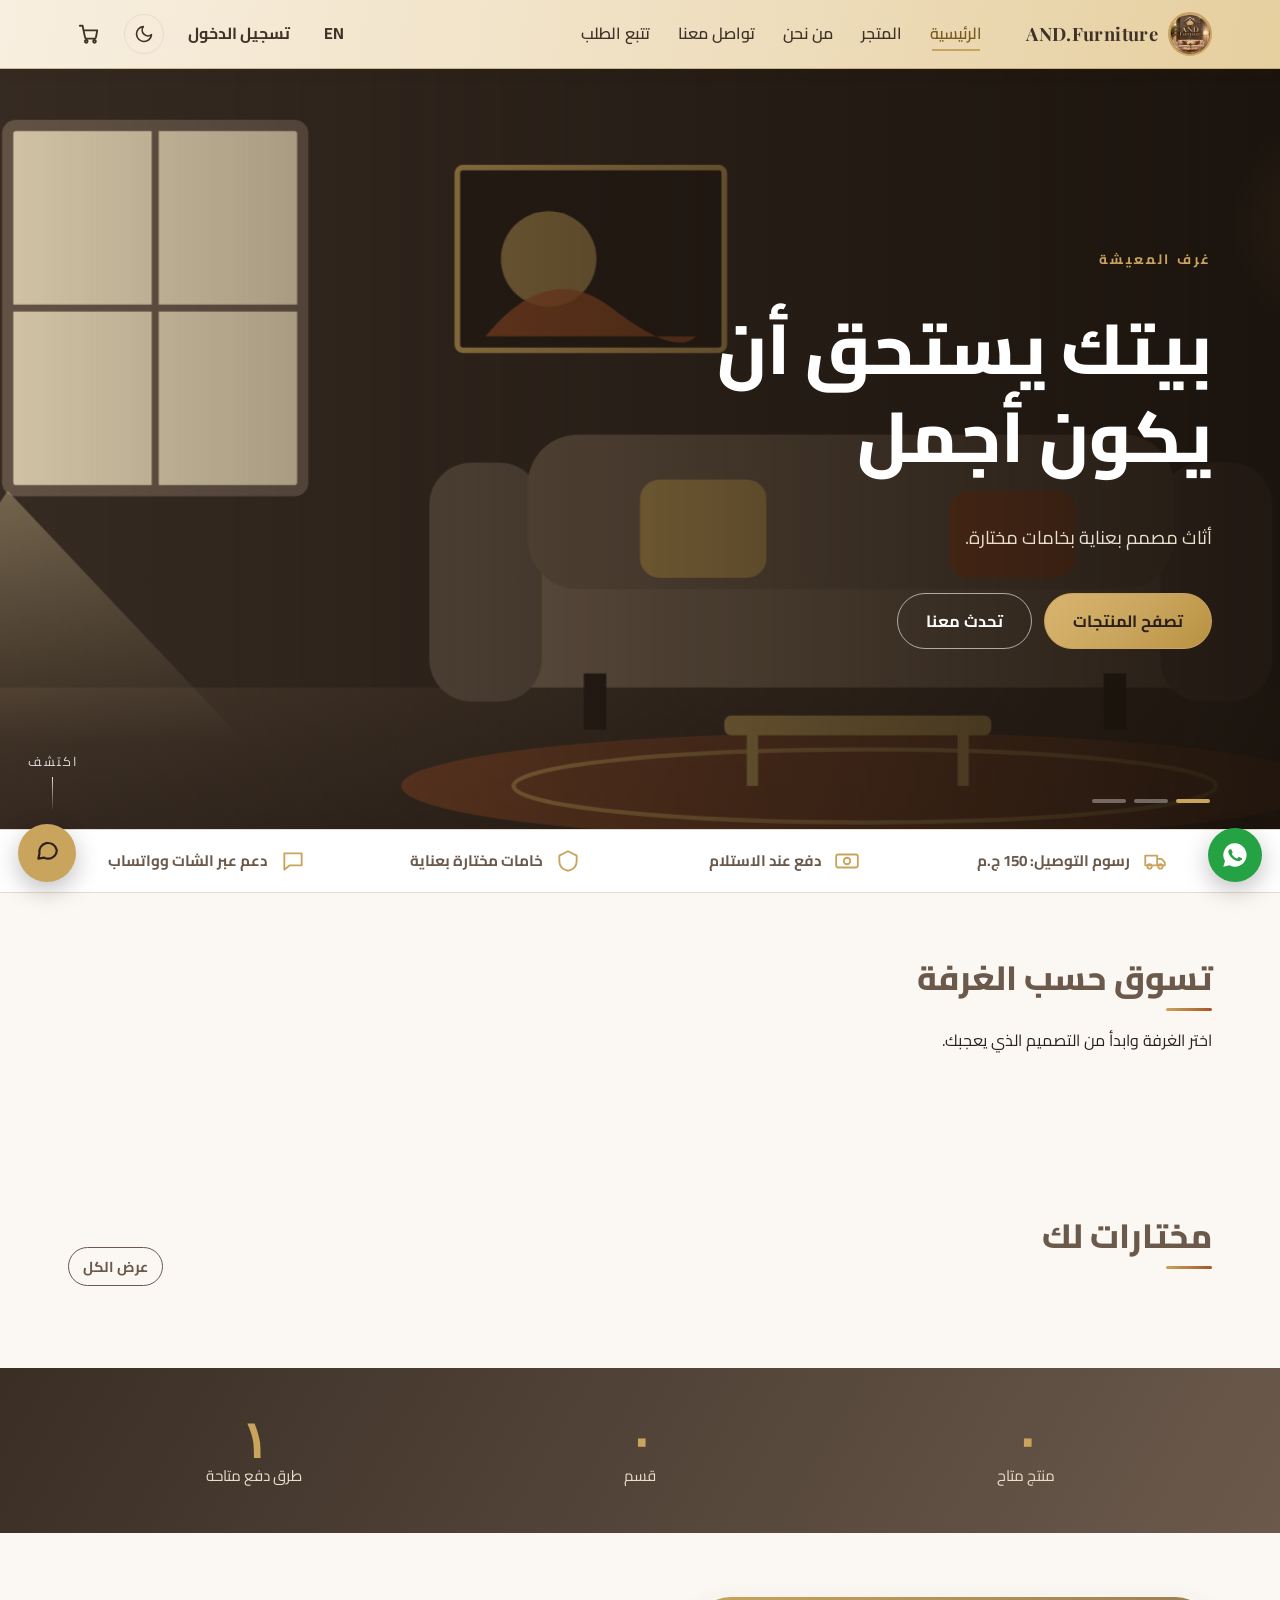
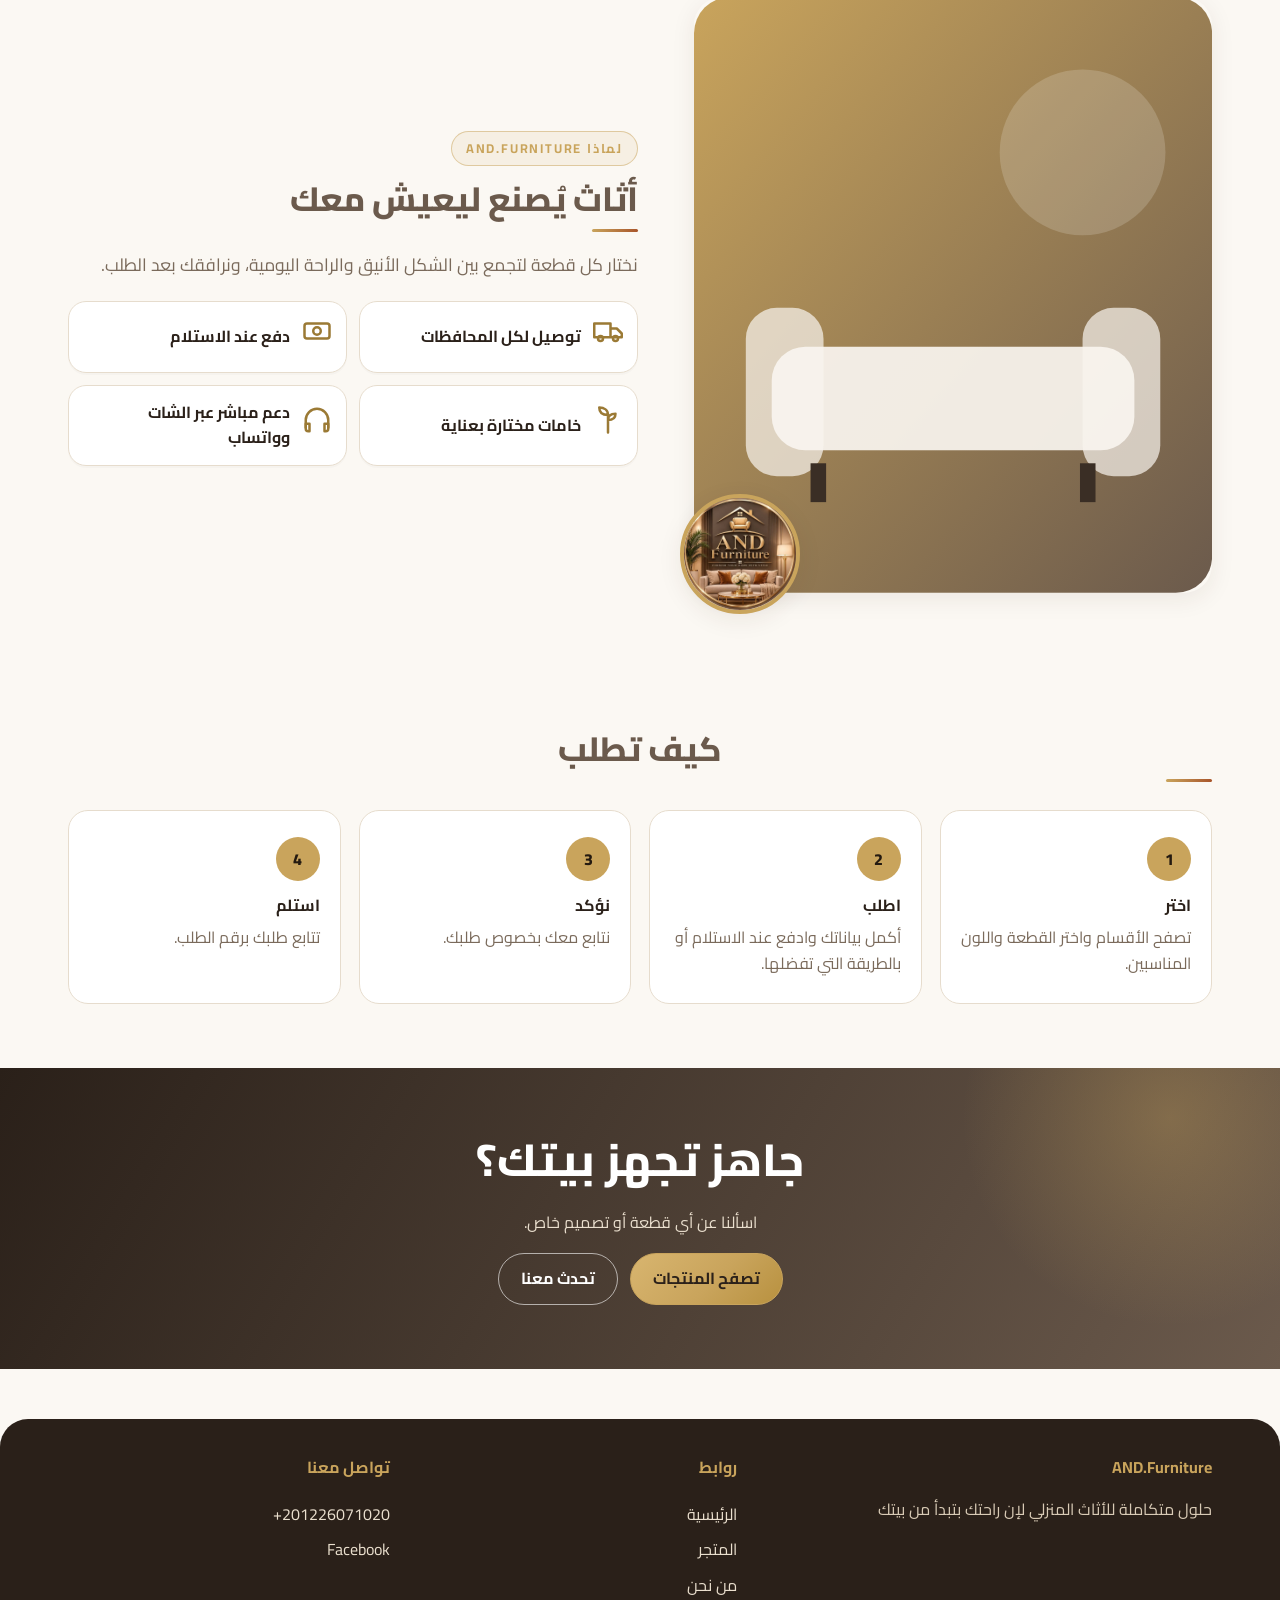
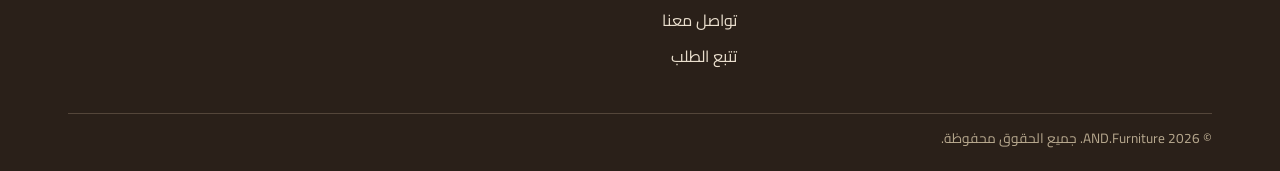
==== index.html @ 6ce39dff "Block list: owner only (UI + policy)" ====
<!doctype html>
<html lang="ar" dir="rtl"><head><meta charset="utf-8"><meta name="viewport" content="width=device-width,initial-scale=1">
<title>Home | AND.Furniture</title><meta name="description" content="AND.Furniture - أثاث منزلي في مصر. Furnish your home with style.">
<meta name="theme-color" content="#6b5a4c"><link rel="icon" href="img/icon-192.png"><link rel="manifest" href="manifest.json">
<meta property="og:title" content="AND.Furniture"><meta property="og:image" content="img/logo-512.png">
<link rel="preconnect" href="https://fonts.googleapis.com"><link rel="preconnect" href="https://fonts.gstatic.com" crossorigin>
<link href="https://fonts.googleapis.com/css2?family=Cairo:wght@400;600;700;800&family=Inter:wght@400;600;700&family=Playfair+Display:wght@600;700&display=swap" rel="stylesheet">
<script>(function(){try{var t=localStorage.getItem("and_theme");if(!t)t=matchMedia("(prefers-color-scheme: dark)").matches?"dark":"light";document.documentElement.setAttribute("data-theme",t)}catch(e){}})()</script><link rel="stylesheet" href="css/style.css?v=1795561238"><link rel="stylesheet" href="css/modern.css?v=1795561238"><link rel="stylesheet" href="css/premium.css?v=1795561238">
<script src="js/vendor/supabase.min.js?v=1795561238"></script>
<script src="js/config.js?v=1795561238"></script><script src="js/seo.js" defer></script><script src="js/app.js?v=1795561238" defer></script><script src="js/pixel.js?v=1795561238" defer></script><script src="js/track.js?v=1795561238" defer></script><script src="js/pages.js?v=1795561238" defer></script><script src="js/home.js?v=1795561238" defer></script><script src="js/ui.js?v=1795561238" defer></script><script src="js/theme.js?v=1795561238" defer></script></head>
<body data-page="home"><div id="hdr"></div><main id="main">
<section class="hx" id="hx" aria-label="AND.Furniture"></section>
<section class="trust" id="trust"></section>
<section class="sec" id="rooms"><div class="wrap"><div class="sec-head"><div><h2 id="h-cats"></h2><p class="muted" id="rooms-p"></p></div></div><div class="cats" id="cats"></div></div></section>
<section class="sec"><div class="wrap"><div class="sec-head"><h2 id="h-feat"></h2><a class="btn ghost sm" href="shop.html" id="va"></a></div><div class="grid" id="feat"></div></div></section>
<section class="stats" id="stats"></section>
<section class="sec story" id="story"></section>
<section class="sec how" id="how"></section>
<section class="sec testi" id="testi"></section>
<section class="cta-band" id="cta"></section>
<span id="hero-t" hidden></span><span id="hero-sub" hidden></span><span id="c1" hidden></span><span id="c2" hidden></span>
</main><div id="ftr"></div></body></html>
---- css/style.css ----
:root{--bg:#faf6f0;--card:#fff;--ink:#2b211a;--muted:#7a6a5b;--line:#e6dccd;--taupe:#6b5a4c;--gold:#c9a45c;--gold-d:#9b7a35;--copper:#a8552a;--ok:#2f7d4f;--bad:#b3392f;--r:14px;--sh:0 6px 24px rgba(60,40,20,.08)}
*{box-sizing:border-box}html{scroll-behavior:smooth}
body{margin:0;font-family:'Cairo','Segoe UI',system-ui,sans-serif;background:var(--bg);color:var(--ink);line-height:1.6;-webkit-text-size-adjust:100%}
html[lang=en] body{font-family:'Inter','Segoe UI',system-ui,sans-serif}
h1,h2,h3{font-family:'Playfair Display','Cairo',serif;line-height:1.25;margin:0 0 .5em;color:var(--taupe)}
html[lang=ar] h1,html[lang=ar] h2,html[lang=ar] h3{font-family:'Cairo',sans-serif;font-weight:800}
a{color:inherit}img{max-width:100%;display:block}
.wrap{max-width:1180px;margin:0 auto;padding:0 18px}
.btn{display:inline-flex;align-items:center;justify-content:center;gap:8px;padding:12px 22px;border-radius:999px;border:1.5px solid var(--taupe);background:var(--taupe);color:#fff;font:inherit;font-weight:700;cursor:pointer;text-decoration:none;min-height:46px;transition:.15s}
.btn:hover{background:#574839}.btn.gold{background:var(--gold);border-color:var(--gold);color:#2b211a}.btn.gold:hover{background:#d8b56f}
.btn.ghost{background:transparent;color:var(--taupe)}.btn.ghost:hover{background:#f1e8da}.btn.sm{padding:7px 14px;min-height:36px;font-size:.9rem}
.btn.danger{background:var(--bad);border-color:var(--bad)}.btn[disabled]{opacity:.55;cursor:not-allowed}
.btn.wa{background:#25a244;border-color:#25a244}
header.top{position:sticky;top:0;z-index:50;background:rgba(250,246,240,.96);backdrop-filter:blur(8px);border-bottom:1px solid var(--line)}
.bar{display:flex;align-items:center;gap:14px;height:68px}
.brand{display:flex;align-items:center;gap:10px;text-decoration:none;font-weight:800;color:var(--taupe);font-size:1.15rem}
.brand img{width:44px;height:44px;border-radius:50%;border:2px solid var(--gold)}
nav.links{display:flex;gap:4px;margin-inline-start:18px}nav.links a{padding:8px 12px;border-radius:999px;text-decoration:none;font-weight:600;color:var(--ink)}
nav.links a:hover,nav.links a.on{background:#efe4d3;color:var(--taupe)}
.sp{flex:1}.iconbtn{position:relative;border:0;background:none;font:inherit;cursor:pointer;padding:8px 10px;border-radius:10px;color:var(--taupe);font-weight:700;text-decoration:none;min-height:44px;display:inline-flex;align-items:center;gap:4px}
.iconbtn:hover{background:#efe4d3}.badge{position:absolute;top:2px;inset-inline-end:0;background:var(--copper);color:#fff;border-radius:999px;font-size:.7rem;min-width:18px;height:18px;display:grid;place-items:center;padding:0 4px}
.burger{display:none}
@media(max-width:820px){nav.links{display:none;position:absolute;top:68px;inset-inline:0;background:var(--bg);flex-direction:column;padding:10px 18px 16px;border-bottom:1px solid var(--line);margin:0}nav.links.open{display:flex}.burger{display:inline-flex}.brand span{display:none}}
.hero{background:linear-gradient(115deg,#4b3d31 0%,#6b5a4c 55%,#8a7560 100%);color:#fff;position:relative;overflow:hidden}
.hero .wrap{display:grid;grid-template-columns:1.1fr .9fr;gap:30px;align-items:center;padding-top:54px;padding-bottom:54px}
.hero h1{color:#fff;font-size:clamp(1.9rem,4.5vw,3.1rem)}.hero p{color:#eadfce;font-size:1.1rem;max-width:520px}
.hero .cta{display:flex;gap:12px;flex-wrap:wrap;margin-top:22px}.hero .btn.ghost{color:#fff;border-color:#e8d9bc}.hero .btn.ghost:hover{background:rgba(255,255,255,.12)}
.hero .art{border-radius:50%;max-width:380px;margin-inline:auto;border:4px solid var(--gold);box-shadow:0 20px 60px rgba(0,0,0,.35)}
.kicker{color:var(--gold);font-weight:700;letter-spacing:.14em;text-transform:uppercase;font-size:.8rem}
@media(max-width:820px){.hero .wrap{grid-template-columns:1fr;text-align:center;padding-top:32px;padding-bottom:36px}.hero p{margin-inline:auto}.hero .cta{justify-content:center}.hero .art{max-width:240px;order:-1}}
section.sec{padding:44px 0}section.sec h2{font-size:1.7rem}.sec-head{display:flex;justify-content:space-between;align-items:end;gap:12px;margin-bottom:18px;flex-wrap:wrap}
.cats{display:grid;grid-template-columns:repeat(auto-fill,minmax(160px,1fr));gap:12px}
.cat{background:var(--card);border:1px solid var(--line);border-radius:var(--r);padding:18px 12px;text-align:center;text-decoration:none;font-weight:700;color:var(--taupe);transition:.15s}.cat:hover{border-color:var(--gold);transform:translateY(-2px);box-shadow:var(--sh)}
.grid{display:grid;grid-template-columns:repeat(auto-fill,minmax(250px,1fr));gap:18px}
@media(max-width:560px){.grid{grid-template-columns:repeat(2,1fr);gap:12px}}
.card{background:var(--card);border:1px solid var(--line);border-radius:var(--r);overflow:hidden;display:flex;flex-direction:column;transition:.15s}.card:hover{box-shadow:var(--sh);border-color:#d8c6a6}
.card .im{position:relative;aspect-ratio:7/5;background:#eadfcc;display:block}.card .im img{width:100%;height:100%;object-fit:cover}
.card .bd{padding:12px 14px 14px;display:flex;flex-direction:column;gap:6px;flex:1}.card h3{font-size:1rem;margin:0;font-family:inherit;color:var(--ink);font-weight:700}
html[lang=ar] .card h3{font-weight:700}
.price{font-weight:800;color:var(--copper);font-size:1.1rem}.price s{color:var(--muted);font-weight:500;font-size:.88rem;margin-inline-start:6px}
.tag{position:absolute;top:10px;inset-inline-start:10px;background:var(--copper);color:#fff;font-size:.75rem;font-weight:700;padding:3px 10px;border-radius:999px}
.tag.out{background:#555}.ph-note{font-size:.72rem;color:var(--muted)}
.card .bd .btn{margin-top:auto}
.toolbar{display:flex;gap:10px;flex-wrap:wrap;margin-bottom:18px;align-items:center}
.toolbar input,.toolbar select,.f input,.f select,.f textarea{font:inherit;padding:11px 14px;border:1.5px solid var(--line);border-radius:12px;background:#fff;color:var(--ink);min-height:46px;width:100%}
.toolbar input{max-width:320px}.toolbar select{max-width:210px}
input:focus,select:focus,textarea:focus{outline:2px solid var(--gold);border-color:var(--gold)}
.pills{display:flex;gap:8px;flex-wrap:wrap;margin-bottom:16px}.pill{padding:8px 16px;border-radius:999px;border:1.5px solid var(--line);background:#fff;font:inherit;font-weight:600;cursor:pointer;color:var(--taupe)}.pill.on{background:var(--taupe);color:#fff;border-color:var(--taupe)}
.pd{display:grid;grid-template-columns:1.1fr .9fr;gap:34px;padding:34px 0}@media(max-width:820px){.pd{grid-template-columns:1fr;gap:18px}}
.pd .main{border-radius:var(--r);overflow:hidden;border:1px solid var(--line);background:#eadfcc}.thumbs{display:flex;gap:8px;margin-top:10px}.thumbs img{width:70px;height:54px;object-fit:cover;border-radius:8px;border:2px solid transparent;cursor:pointer}.thumbs img.on{border-color:var(--gold)}
.pd .price{font-size:1.6rem}.spec{border-top:1px solid var(--line);margin-top:16px}.spec div{display:flex;justify-content:space-between;gap:14px;padding:9px 0;border-bottom:1px solid var(--line)}.spec span:first-child{color:var(--muted)}
.qty{display:inline-flex;align-items:center;border:1.5px solid var(--line);border-radius:999px;background:#fff}.qty button{border:0;background:none;width:40px;height:40px;font-size:1.2rem;cursor:pointer;color:var(--taupe)}.qty span{min-width:30px;text-align:center;font-weight:700}
.swatches{display:flex;gap:8px;flex-wrap:wrap;margin:10px 0}.swatches button{padding:7px 14px;border-radius:999px;border:1.5px solid var(--line);background:#fff;font:inherit;cursor:pointer}.swatches button.on{border-color:var(--gold);background:#fbf3df;font-weight:700}
.panel{background:var(--card);border:1px solid var(--line);border-radius:var(--r);padding:20px}.two{display:grid;grid-template-columns:1.3fr .8fr;gap:22px;align-items:start}@media(max-width:820px){.two{grid-template-columns:1fr}}
.f{display:grid;gap:12px}.f label{font-weight:600;font-size:.92rem;display:block;margin-bottom:4px}.f .row{display:grid;grid-template-columns:1fr 1fr;gap:12px}@media(max-width:560px){.f .row{grid-template-columns:1fr}}
.line{display:flex;gap:12px;align-items:center;padding:12px 0;border-bottom:1px solid var(--line)}.line img{width:76px;height:56px;object-fit:cover;border-radius:8px}.line .nm{flex:1;font-weight:600}
.sum div{display:flex;justify-content:space-between;padding:6px 0}.sum .tot{font-weight:800;font-size:1.2rem;border-top:2px solid var(--line);margin-top:6px;padding-top:12px}
.note{padding:12px 14px;border-radius:12px;background:#fbf3df;border:1px solid #ecd9a4;font-size:.93rem}.err{background:#fdecea;border-color:#f3b8b2;color:#8a2a22}.okb{background:#e8f5ec;border-color:#b6dec3;color:#1f5d39}
footer.foot{background:#3d3128;color:#e6d9c4;margin-top:50px;padding:36px 0 22px}footer.foot h4{color:var(--gold);margin:0 0 10px}footer.foot a{color:#e6d9c4;text-decoration:none}footer.foot a:hover{color:#fff;text-decoration:underline}
.fg{display:grid;grid-template-columns:1.4fr 1fr 1fr;gap:24px}@media(max-width:700px){.fg{grid-template-columns:1fr}}.fine{border-top:1px solid #54463a;margin-top:22px;padding-top:14px;font-size:.85rem;color:#b8a98f}
.steps{display:flex;gap:6px;margin:14px 0}.steps div{flex:1;text-align:center;font-size:.78rem;padding-top:8px;border-top:4px solid var(--line);color:var(--muted)}.steps div.on{border-color:var(--gold);color:var(--taupe);font-weight:700}.steps div.bad{border-color:var(--bad)}
.empty{text-align:center;padding:50px 10px;color:var(--muted)}
.toast{position:fixed;bottom:86px;inset-inline:0;margin:auto;width:max-content;max-width:90vw;background:#2b211a;color:#fff;padding:12px 20px;border-radius:999px;z-index:200;box-shadow:var(--sh)}
/* chat widget */
.chat-fab{position:fixed;bottom:18px;inset-inline-end:18px;z-index:90;width:58px;height:58px;border-radius:50%;background:var(--gold);color:#2b211a;border:0;font-size:1.5rem;cursor:pointer;box-shadow:0 8px 24px rgba(0,0,0,.25)}
.chat-box{position:fixed;bottom:88px;inset-inline-end:18px;z-index:91;width:min(360px,calc(100vw - 24px));height:min(480px,calc(100vh - 110px));background:#fff;border-radius:18px;box-shadow:0 14px 50px rgba(0,0,0,.28);display:none;flex-direction:column;overflow:hidden;border:1px solid var(--line)}.chat-box.open{display:flex}
.chat-box header{background:var(--taupe);color:#fff;padding:12px 14px;display:flex;justify-content:space-between;align-items:center;font-weight:700}.chat-box header button{background:none;border:0;color:#fff;font-size:1.3rem;cursor:pointer}
.msgs{flex:1;overflow:auto;padding:12px;display:flex;flex-direction:column;gap:8px;background:#faf6f0}.m{max-width:82%;padding:8px 12px;border-radius:14px;font-size:.94rem;white-space:pre-wrap;word-break:break-word}.m.v{align-self:flex-end;background:var(--taupe);color:#fff}.m.s{align-self:flex-start;background:#fff;border:1px solid var(--line)}.m small{display:block;opacity:.6;font-size:.7rem;margin-top:2px}
.chat-in{display:flex;gap:8px;padding:10px;border-top:1px solid var(--line)}.chat-in input{flex:1;font:inherit;padding:10px 12px;border:1.5px solid var(--line);border-radius:999px;min-width:0}
.wa-fab{position:fixed;bottom:18px;inset-inline-start:18px;z-index:90;width:54px;height:54px;border-radius:50%;background:#25a244;color:#fff;display:grid;place-items:center;text-decoration:none;font-size:1.6rem;box-shadow:0 8px 24px rgba(0,0,0,.25)}
.hours{width:100%;border-collapse:collapse}.hours td{padding:6px 0;border-bottom:1px solid var(--line)}
.kpis{display:grid;grid-template-columns:repeat(auto-fit,minmax(170px,1fr));gap:12px;margin-bottom:18px}.kpi{background:#fff;border:1px solid var(--line);border-radius:var(--r);padding:14px}.kpi b{display:block;font-size:1.5rem;color:var(--taupe)}.kpi span{color:var(--muted);font-size:.85rem}

.hero .art{aspect-ratio:1;height:auto;width:100%}.price s,.price{white-space:nowrap}.cats .panel{text-align:center;display:grid;gap:6px;justify-items:center}.iconbtn svg{display:block}

@media(max-width:560px){.line{flex-wrap:wrap}.line .nm{flex-basis:calc(100% - 92px)}}
.low{color:var(--copper);font-weight:700;font-size:.82rem;margin-top:2px}.spec>div{gap:12px}.spec>div>span:last-child{text-align:end}
.authc{max-width:440px;margin:auto;background:#fff;border:1px solid var(--line);border-radius:20px;padding:18px;box-shadow:0 10px 30px rgba(60,40,20,.08)}.authc .seg{display:grid;grid-template-columns:1fr 1fr;background:#f1eadc;border-radius:12px;padding:4px;margin-bottom:14px}.authc .seg button{border:0;background:none;padding:11px 8px;border-radius:9px;font:inherit;font-weight:700;color:var(--taupe);cursor:pointer;min-height:44px}.authc .seg button.on{background:#fff;box-shadow:0 1px 4px rgba(0,0,0,.15)}.authc .f h2{margin:4px 0 0;font-size:1.25rem}.authc .f input{width:100%;min-height:48px;font-size:16px}
/* v12 audit fixes */
.card .ph-note{display:none}.card .price{white-space:normal;display:flex;flex-wrap:wrap;align-items:baseline;gap:2px 8px}.card .price s{margin:0}
footer.foot a{display:inline-block;padding:5px 0;min-height:30px}footer.foot [dir=ltr]{unicode-bidi:isolate}
@media(max-width:820px){footer.foot{padding-bottom:96px}.hero .art{max-width:190px}.hero .wrap{gap:18px}}
@media(max-width:560px){.wa-fab,.chat-fab{width:46px;height:46px;bottom:12px}.wa-fab{inset-inline-start:12px}}
@media(max-width:560px){.chat-box{inset-inline:8px;width:auto;bottom:66px;height:calc(100dvh - 90px);max-height:560px}body[data-page=product] .wa-fab,body[data-page=cart] .wa-fab{display:none}body[data-page=product] main,body[data-page=cart] main{padding-bottom:70px}}
.chat-off{background:#fff4e0;border-bottom:1px solid #ecd9ae;color:#6b4a10;padding:10px 14px;font-size:.88rem;display:grid;gap:8px}.chat-off[hidden]{display:none}.chat-off .btn{justify-self:start;color:#fff}
.chat-fab.offline::after{content:"";position:absolute;top:6px;inset-inline-end:6px;width:12px;height:12px;border-radius:50%;background:#9a9a9a;border:2px solid #fff}.chat-fab{position:fixed}
---- css/modern.css ----
/* AND.Furniture modern layer: loaded after style.css. Delete the <link> to css/modern.css (and js/ui.js) to restore the old look. */
:root{--ease:cubic-bezier(.22,.8,.24,1);--sh2:0 18px 44px rgba(60,40,20,.16);--bg:#fbf8f3}
body{background:var(--bg);animation:pgin .5s var(--ease) both}
@keyframes pgin{from{opacity:0}to{opacity:1}}
::selection{background:var(--gold);color:#2b211a}
:focus-visible{outline:3px solid var(--gold);outline-offset:2px;border-radius:8px}
h1,h2{letter-spacing:-.01em}html[lang=ar] h1,html[lang=ar] h2{letter-spacing:0}
section.sec{padding:64px 0}section.sec h2{font-size:clamp(1.5rem,3vw,2.1rem);position:relative;padding-bottom:12px}
section.sec h2::after{content:"";position:absolute;bottom:0;inset-inline-start:0;width:46px;height:3px;border-radius:3px;background:linear-gradient(90deg,var(--gold),var(--copper))}
/* header */
header.top{transition:box-shadow .25s,background .25s}header.top.sc{box-shadow:0 8px 28px rgba(60,40,20,.12);background:rgba(251,248,243,.92)}
.bar{transition:height .25s var(--ease)}header.top.sc .bar{height:58px}
nav.links a{position:relative;transition:background .2s,color .2s}
nav.links a::after{content:"";position:absolute;inset-inline:14px;bottom:4px;height:2px;background:var(--gold);transform:scaleX(0);transition:transform .25s var(--ease)}nav.links a:hover::after,nav.links a.on::after{transform:scaleX(1)}
nav.links a:hover,nav.links a.on{background:transparent}
.brand img{transition:transform .4s var(--ease)}.brand:hover img{transform:rotate(-8deg) scale(1.06)}
.badge{animation:pop .35s var(--ease)}@keyframes pop{0%{transform:scale(.4)}100%{transform:scale(1)}}
/* buttons */
.btn{transition:transform .18s var(--ease),box-shadow .2s,background .2s;position:relative;overflow:hidden}
.btn:hover{transform:translateY(-2px);box-shadow:0 10px 22px rgba(60,40,20,.18)}.btn:active{transform:translateY(0) scale(.97);box-shadow:none}
.btn.gold{background:linear-gradient(135deg,#d8b56f,#c9a45c 55%,#b8913f)}
/* hero */
.hero{background:radial-gradient(900px 500px at 85% 0%,rgba(201,164,92,.28),transparent 60%),radial-gradient(700px 500px at 0% 100%,rgba(168,85,42,.22),transparent 60%),linear-gradient(120deg,#3f332a 0%,#5a4a3d 55%,#7a6551 100%);isolation:isolate}
.hero::before{content:"";position:absolute;inset:0;background-image:radial-gradient(rgba(255,255,255,.07) 1px,transparent 1px);background-size:22px 22px;opacity:.6;z-index:-1;mask-image:linear-gradient(to bottom,#000,transparent 90%)}
.hero .wrap{padding-top:78px;padding-bottom:78px}.hero h1{font-size:clamp(2rem,5.2vw,3.6rem);text-wrap:balance}
.hero .art{animation:float 7s ease-in-out infinite;box-shadow:0 30px 80px rgba(0,0,0,.45),0 0 0 10px rgba(201,164,92,.18)}
@keyframes float{0%,100%{transform:translateY(0) rotate(0)}50%{transform:translateY(-14px) rotate(1.2deg)}}
.kicker{display:inline-block;padding:6px 14px;border:1px solid rgba(201,164,92,.5);border-radius:999px;background:rgba(201,164,92,.1);margin-bottom:12px}
/* reveal */
.js-rv .rv{opacity:0;transform:translateY(22px);transition:opacity .6s var(--ease) var(--d,0ms),transform .6s var(--ease) var(--d,0ms)}.js-rv .rv.in{opacity:1;transform:none}
/* categories + cards */
.cat{background:linear-gradient(180deg,#fff,#fbf6ec);transition:transform .25s var(--ease),box-shadow .25s,border-color .25s;border-radius:18px;padding:22px 12px}
.cat:hover{transform:translateY(-5px);box-shadow:var(--sh2);border-color:var(--gold)}
.card{border-radius:18px;transition:transform .3s var(--ease),box-shadow .3s,border-color .3s}.card:hover{transform:translateY(-6px);box-shadow:var(--sh2)}
.card .im{overflow:hidden;aspect-ratio:4/3}.card .im img{transition:transform .7s var(--ease)}.card:hover .im img{transform:scale(1.07)}
.card .bd .btn{width:100%}
.qv{position:absolute;bottom:10px;inset-inline:10px;display:flex;align-items:center;justify-content:center;gap:6px;padding:9px;border:0;border-radius:12px;background:rgba(43,33,26,.86);color:#fff;font:inherit;font-weight:700;font-size:.88rem;cursor:pointer;backdrop-filter:blur(6px);opacity:0;transform:translateY(10px);transition:.25s var(--ease)}
.card:hover .qv,.qv:focus-visible{opacity:1;transform:none}
@media(hover:none){.qv{opacity:1;transform:none;inset-inline:auto;bottom:8px;inset-inline-end:8px;width:38px;height:38px;padding:0;border-radius:50%}.qv span{display:none}}
.tag{box-shadow:0 4px 10px rgba(168,85,42,.35)}
/* skeleton */
.skel{pointer-events:none}.skel .im{aspect-ratio:4/3}.skel i{display:block;height:14px;border-radius:7px;margin:10px 14px 0;width:70%}.skel i.s{width:40%}.skel i.b{height:36px;border-radius:999px;margin:14px 14px 14px;width:auto}
.skel .im,.skel i{background:linear-gradient(100deg,#eee4d4 30%,#f8f1e5 50%,#eee4d4 70%);background-size:300% 100%;animation:shim 1.3s linear infinite}@keyframes shim{from{background-position:100% 0}to{background-position:0 0}}
/* overlays */
html.noscroll{overflow:hidden}
.ov{position:fixed;inset:0;z-index:300;background:rgba(30,22,16,.55);backdrop-filter:blur(4px);opacity:0;transition:opacity .22s}.ov.on{opacity:1}
.x{position:absolute;top:10px;inset-inline-end:12px;width:40px;height:40px;border:0;border-radius:50%;background:#fff;color:var(--taupe);font-size:1.6rem;line-height:1;cursor:pointer;box-shadow:0 4px 14px rgba(0,0,0,.18);z-index:2;transition:transform .2s}.x:hover{transform:rotate(90deg)}
.qvm{display:grid;place-items:center;padding:14px}.qvm .sheet{position:relative;background:var(--bg);border-radius:22px;width:min(820px,100%);max-height:92vh;overflow:auto;transform:translateY(24px) scale(.98);transition:transform .28s var(--ease)}.qvm.on .sheet{transform:none}
.qg{display:grid;grid-template-columns:1fr 1fr}.qi{background:#eadfcc;min-height:260px}.qi img{width:100%;height:100%;object-fit:cover;max-height:520px}.qt{padding:28px 24px;display:flex;flex-direction:column;gap:8px}.qt h3{margin:0;font-size:1.4rem}.qt .price{font-size:1.5rem}.qa{display:flex;gap:10px;flex-wrap:wrap;margin-top:auto;padding-top:10px}
@media(max-width:700px){.qg{grid-template-columns:1fr}.qi{min-height:0}.qi img{max-height:260px}}
.drw{display:flex;justify-content:flex-end}.drawer{width:min(420px,100%);height:100%;background:var(--bg);display:flex;flex-direction:column;box-shadow:-20px 0 60px rgba(0,0,0,.25);transform:translateX(100%);transition:transform .3s var(--ease)}
[dir=rtl] .drw{justify-content:flex-start}[dir=rtl] .drawer{transform:translateX(-100%);box-shadow:20px 0 60px rgba(0,0,0,.25)}.drw.on .drawer{transform:none}
.dh{display:flex;justify-content:space-between;align-items:center;padding:16px 18px;border-bottom:1px solid var(--line)}.dh h3{margin:0}.dh .x{position:static}
.dbody{flex:1;overflow:auto;padding:6px 18px}.dl{display:flex;gap:12px;padding:14px 0;border-bottom:1px solid var(--line);align-items:center}.dl img{width:72px;height:72px;object-fit:cover;border-radius:12px;background:#eadfcc}.dn{flex:1;display:flex;flex-direction:column;gap:4px}.dn small{color:var(--muted)}.dp{text-align:end;font-weight:800;color:var(--copper);display:flex;flex-direction:column;gap:6px;align-items:flex-end}
.dp .rm{border:0;background:none;color:var(--muted);font:inherit;font-size:.8rem;cursor:pointer;text-decoration:underline}
.qty.sm button{width:32px;height:32px}.qty.sm span{min-width:26px;text-align:center}
.dfoot{padding:16px 18px;border-top:1px solid var(--line);display:grid;gap:10px;background:#fff}.dsub{display:flex;justify-content:space-between;font-size:1.1rem}
.lbx{background:rgba(15,10,6,.92);display:grid;place-items:center}.lz{max-width:96vw;max-height:88vh;overflow:hidden;touch-action:pan-y}.lz img{max-width:96vw;max-height:88vh;object-fit:contain;transition:transform .25s var(--ease);cursor:zoom-in;border-radius:10px}
.lc{position:absolute;bottom:16px;left:0;right:0;text-align:center;color:#eadfcc;font-weight:700}.nv{position:absolute;top:50%;transform:translateY(-50%);width:46px;height:46px;border-radius:50%;border:0;background:rgba(255,255,255,.9);font-size:2rem;line-height:1;cursor:pointer;z-index:2}.nv.pv{inset-inline-start:12px}.nv.nx{inset-inline-end:12px}
/* product page */
.pd .main{position:relative;cursor:zoom-in;border-radius:20px;box-shadow:var(--sh)}.pd .main img{transition:transform .35s var(--ease)}.pd .main.zm img{transform:scale(1.8)}
.thumbs img{transition:transform .2s,border-color .2s;cursor:pointer}.thumbs img:hover{transform:translateY(-3px)}
.swatches button{transition:all .2s}.swatches button:hover{border-color:var(--gold);transform:translateY(-2px)}
.spec div{transition:background .2s}.spec div:hover{background:rgba(201,164,92,.08)}
.panel{border-radius:18px;box-shadow:0 2px 0 rgba(0,0,0,.02)}
input,select,textarea{transition:border-color .2s,box-shadow .2s}input:focus,select:focus,textarea:focus{box-shadow:0 0 0 4px rgba(201,164,92,.2);outline:none}
.toast{animation:toast .35s var(--ease)}@keyframes toast{from{opacity:0;transform:translateY(14px)}}
.wa-fab,.chat-fab{transition:transform .25s var(--ease)}.wa-fab:hover,.chat-fab:hover{transform:scale(1.1) rotate(-6deg)}
footer.foot{background:linear-gradient(180deg,#3d3128,#2b211a);border-radius:28px 28px 0 0}
@media(max-width:820px){section.sec{padding:44px 0}.hero .wrap{padding-top:40px;padding-bottom:44px}.card:hover{transform:none}.card:hover .im img{transform:none}}
@media(prefers-reduced-motion:reduce){*{animation:none!important;transition:none!important;scroll-behavior:auto!important}.js-rv .rv{opacity:1;transform:none}}
---- css/premium.css ----
/* AND.Furniture premium layer + dark/light themes. Remove this <link> (and js/home.js, js/theme.js) to go back to the step-1 look. */
:root{color-scheme:light}
html[data-theme=dark]{color-scheme:dark;--bg:#16110d;--card:#211a14;--ink:#f3eadb;--muted:#b9a891;--line:#3b3027;--taupe:#d8c3a0;--gold:#d3ae63;--gold-d:#e0bf7c;--copper:#e08a5a;--ok:#5fb67f;--bad:#ef7d72;--sh:0 8px 28px rgba(0,0,0,.45)}
html[data-theme=dark] body{background:var(--bg);color:var(--ink)}
html[data-theme=dark] header.top{background:rgba(22,17,13,.88)!important;border-color:var(--line)!important}
html[data-theme=dark] img.dim,html[data-theme=dark] .card img{filter:brightness(.92)}
html[data-theme=dark] input,html[data-theme=dark] select,html[data-theme=dark] textarea{background:#1b1510;color:var(--ink);border-color:var(--line)}
html[data-theme=dark] .btn.gold{background:var(--gold);color:#241a10}
html[data-theme=dark] .btn.ghost{color:var(--ink);border-color:#5a4a3a}
html[data-theme=dark] footer.foot{background:#0f0b08}
html[data-theme=dark] .logo-light{display:none}html:not([data-theme=dark]) .logo-dark{display:none}
html[data-theme=dark] header.top .brand img{background:#faf6f0}
html[data-theme=dark] body.adm{background:#120e0a}html[data-theme=dark] .adm-top{background:#2a2019;border-bottom:1px solid var(--line)}
html[data-theme=dark] .panel,html[data-theme=dark] .tbl,html[data-theme=dark] .kpi{background:var(--card);border-color:var(--line);color:var(--ink)}
html[data-theme=dark] .tbl th{background:#2a2019;color:var(--ink)}html[data-theme=dark] .tbl td{border-color:var(--line)}
html[data-theme=dark] .note{background:#2a2019;color:var(--ink)}
.themebtn{display:inline-grid;place-items:center;width:40px;height:40px;border-radius:50%;border:1px solid var(--line);background:transparent;color:inherit;cursor:pointer;transition:.25s}.themebtn:hover{transform:rotate(18deg);border-color:var(--gold)}.themebtn svg{width:20px;height:20px}
.adm-top .themebtn{border-color:#e8d9bc;color:#fff;width:38px;height:38px}
body{transition:background-color .35s,color .35s}
/* ---------- hero ---------- */
.hx{position:relative;height:clamp(520px,86vh,760px);overflow:hidden;background:#2a2019;color:#fff}
.hx-slide{position:absolute;inset:0;opacity:0;visibility:hidden;transition:opacity .6s ease,visibility .6s}.hx-slide.on{opacity:1;visibility:visible}
.hx-bg{position:absolute;inset:-6% 0;transform:scale(1.08);will-change:transform}.hx-svg,.hx-img{position:absolute;inset:0;width:100%;height:100%;background-size:cover;background-position:center}
.hx-slide.on .hx-svg,.hx-slide.on .hx-img{animation:kb 14s ease-out both}@keyframes kb{from{transform:scale(1)}to{transform:scale(1.07)}}
.hx-shade{position:absolute;inset:0;background:linear-gradient(90deg,rgba(24,17,11,.9) 0%,rgba(24,17,11,.55) 48%,rgba(24,17,11,.1) 100%)}[dir=rtl] .hx-shade{background:linear-gradient(270deg,rgba(24,17,11,.9) 0%,rgba(24,17,11,.55) 48%,rgba(24,17,11,.1) 100%)}
.hx-copy{position:relative;height:100%;display:flex;flex-direction:column;justify-content:center;max-width:1180px;margin-inline:auto}.hx-copy>*{max-width:560px}
.hx-copy .kicker{align-self:flex-start;display:inline-block;width:auto;border:0;background:none;padding:0;letter-spacing:.2em;text-transform:uppercase;color:var(--gold);font-weight:700;font-size:.85rem}
.hx-copy h1{color:#fff;font-size:clamp(2.2rem,6vw,4.4rem);line-height:1.08;margin:.3em 0 .35em;font-family:'Playfair Display','Cairo',serif}[lang=ar] .hx-copy h1{font-family:'Cairo',sans-serif;line-height:1.25}
.hx-copy p{color:#eadfce;font-size:1.15rem}.hx-slide .hx-copy>*{opacity:0;transform:translateY(18px);transition:.6s cubic-bezier(.2,.7,.2,1)}.hx-slide.on .hx-copy>*{opacity:1;transform:none}.hx-slide.on .hx-copy>:nth-child(2){transition-delay:.08s}.hx-slide.on .hx-copy>:nth-child(3){transition-delay:.16s}.hx-slide.on .hx-copy>:nth-child(4){transition-delay:.24s}
.hx .cta{display:flex;gap:12px;flex-wrap:wrap;margin-top:22px}.hx .btn{padding:14px 28px;font-size:1.02rem}.hx .btn.ghost{color:#fff;border-color:rgba(255,255,255,.6)}
.hx-dots{position:absolute;bottom:26px;inset-inline-start:max(20px,calc((100vw - 1180px)/2 + 20px));display:flex;gap:8px;z-index:3}.hx-dots button{width:34px;height:4px;border-radius:4px;border:0;background:rgba(255,255,255,.35);cursor:pointer;padding:0;position:relative;overflow:hidden}.hx-dots button.on{background:var(--gold)}
.hx-scroll{position:absolute;bottom:18px;inset-inline-end:28px;color:#fff;text-decoration:none;font-size:.8rem;letter-spacing:.15em;display:flex;flex-direction:column;align-items:center;gap:6px;z-index:3;opacity:.85}.hx-scroll i{width:1px;height:34px;background:linear-gradient(#fff,transparent);animation:sc 1.8s infinite}@keyframes sc{0%{transform:scaleY(0);transform-origin:top}50%{transform:scaleY(1);transform-origin:top}51%{transform-origin:bottom}100%{transform:scaleY(0);transform-origin:bottom}}
/* ---------- trust ---------- */
.trust{background:var(--card);border-block:1px solid var(--line)}.trust-in{display:grid;grid-template-columns:repeat(4,1fr);gap:10px;padding-block:18px}.tb{display:flex;align-items:center;gap:12px;justify-content:center;color:var(--taupe);font-weight:700;font-size:.95rem}.tb svg{color:var(--gold);flex:none}
/* ---------- rooms ---------- */
.sec-head{align-items:flex-end}.sec h2{font-size:clamp(1.6rem,3.2vw,2.4rem);font-family:'Playfair Display','Cairo',serif}[lang=ar] .sec h2{font-family:'Cairo',sans-serif}
.tiles{display:grid;grid-template-columns:repeat(4,1fr);grid-auto-rows:230px;gap:14px}.tile{position:relative;border-radius:20px;overflow:hidden;color:#fff;text-decoration:none;isolation:isolate;display:flex;align-items:flex-end}.tile.big{grid-column:span 2;grid-row:span 2}.tile.w2{grid-column:span 2}.tile.w4{grid-column:span 4}
.tile img{position:absolute;inset:0;width:100%;height:100%;object-fit:cover;transition:transform .7s cubic-bezier(.2,.7,.2,1);z-index:-1;}.tile:hover img{transform:scale(1.08) translateY(-4px)}
.tile-sh{position:absolute;inset:0;background:linear-gradient(0deg,rgba(20,14,9,.78),transparent 55%);z-index:-1}.tile-t{padding:18px 20px;display:grid;gap:2px;width:100%}.tile-t small{opacity:.8;font-size:.78rem;letter-spacing:.08em}.tile-t b{font-size:1.25rem}.tile.big .tile-t b{font-size:1.8rem}.tile-t em{font-style:normal;color:var(--gold);font-weight:700;font-size:.9rem;transform:translateX(0);transition:.3s}.tile:hover .tile-t em{letter-spacing:.06em}.tile-t i{font-style:normal;display:inline-block;transition:.3s}[dir=rtl] .tile-t i{transform:scaleX(-1)}.tile:hover .tile-t i{transform:translateX(5px)}[dir=rtl] .tile:hover .tile-t i{transform:scaleX(-1) translateX(5px)}
/* ---------- stats ---------- */
.stats{background:linear-gradient(120deg,#3a2e25,#6b5a4c);color:#fff}.stats-in{display:grid;grid-template-columns:repeat(3,1fr);gap:14px;padding-block:44px;text-align:center}.stat b{display:block;font-size:clamp(2rem,5vw,3.2rem);color:var(--gold);font-family:'Playfair Display',serif;line-height:1}.stat span{color:#eadfce;font-size:.95rem}
/* ---------- story ---------- */
.story-in{display:grid;grid-template-columns:1fr 1.1fr;gap:56px;align-items:center}.story-art{position:relative}.story-art svg{width:100%;height:auto;border-radius:28px;box-shadow:var(--sh)}.story-logo{position:absolute;inset-inline-end:-14px;bottom:-14px;border-radius:50%;border:4px solid var(--gold);background:#fff;box-shadow:var(--sh)}
.lead{font-size:1.1rem;color:var(--muted);line-height:1.8}.whys{display:grid;grid-template-columns:1fr 1fr;gap:12px;margin-top:20px}.whys .panel{display:flex;align-items:center;gap:12px;padding:14px;text-align:start}.whys .panel>div{flex:none;color:var(--gold)}
/* ---------- how ---------- */
.ctr{text-align:center}.steps{list-style:none;margin:28px 0 0;padding:0;display:grid;grid-template-columns:repeat(4,1fr);gap:18px;counter-reset:s}.steps li{background:var(--card);border:1px solid var(--line);border-radius:20px;padding:26px 20px;position:relative;transition:.3s}.steps li:hover{transform:translateY(-6px);box-shadow:var(--sh);border-color:var(--gold)}.sn{display:grid;place-items:center;width:44px;height:44px;border-radius:50%;background:var(--gold);color:#241a10;font-weight:800;margin-bottom:12px}.steps p{color:var(--muted);margin:.4em 0 0}
/* ---------- testimonials ---------- */
.testi{background:linear-gradient(180deg,transparent,rgba(201,164,92,.1))}.tgrid{display:grid;grid-template-columns:repeat(3,1fr);gap:18px;margin:26px 0 14px}.tq{margin:0;background:var(--card);border:1px solid var(--line);border-radius:20px;padding:26px}.stars{color:var(--gold);letter-spacing:3px}.tq blockquote{margin:.6em 0;font-size:1.08rem;line-height:1.7}.tq figcaption{color:var(--muted);font-size:.9rem}
.cta-band{background:linear-gradient(120deg,#2a2019,#6b5a4c);color:#fff;text-align:center;position:relative;overflow:hidden}.cta-band:before{content:"";position:absolute;width:420px;height:420px;border-radius:50%;background:radial-gradient(#c9a45c55,transparent 70%);top:-160px;inset-inline-start:-100px}.cta-in{padding-block:64px;position:relative}.cta-in h2{color:#fff;font-size:clamp(1.7rem,4vw,2.8rem)}.cta-in p{color:#eadfce}.cta-in .cta{display:flex;gap:12px;justify-content:center;flex-wrap:wrap;margin-top:18px}.cta-in .btn.ghost{color:#fff;border-color:rgba(255,255,255,.6)}
/* ---------- products, footer, transitions ---------- */
.card{border-radius:20px!important;overflow:hidden;transition:transform .35s cubic-bezier(.2,.7,.2,1),box-shadow .35s!important}.card:hover{transform:translateY(-8px)!important;box-shadow:0 22px 44px rgba(60,40,20,.18)!important}
footer.foot{background:#2a2019;color:#d9cbb6}footer.foot h4{color:var(--gold)}footer.foot a{color:#eadfce}
@keyframes mainin{from{opacity:0;transform:translateY(10px)}}main{animation:mainin .5s ease backwards}body.leaving main{opacity:0;transform:translateY(-8px);transition:.22s}
@media(max-width:900px){.tiles{grid-template-columns:repeat(2,1fr);grid-auto-rows:190px}.tile.big{grid-column:span 2;grid-row:span 1}.tile.w2,.tile.w4{grid-column:auto}.story-in{grid-template-columns:1fr;gap:34px}.steps{grid-template-columns:1fr 1fr}.tgrid{grid-template-columns:1fr}.trust-in{grid-template-columns:1fr 1fr}.tb{justify-content:flex-start;font-size:.88rem}.stats-in{grid-template-columns:repeat(3,1fr);column-gap:6px}.hx{height:clamp(500px,82vh,640px)}.hx-shade,[dir=rtl] .hx-shade{background:linear-gradient(0deg,rgba(24,17,11,.92) 0%,rgba(24,17,11,.55) 60%,rgba(24,17,11,.2) 100%)}.hx-copy{justify-content:flex-end;padding-bottom:84px}.hx-scroll{display:none}.hx-dots{inset-inline-start:20px}.whys{grid-template-columns:1fr}}
@media(max-width:480px){.steps{grid-template-columns:1fr}.hx .btn{padding:12px 20px}}
@media(prefers-reduced-motion:reduce){.hx-slide,.hx-svg,.hx-img,main{animation:none!important;transition:none!important}}

.brand{flex:none;min-width:0}.brand img{flex:none;object-fit:cover}
.nx-set{display:none}
@media(max-width:820px){
 #langbtn,#acct,header.top .bar>.themebtn{display:none!important}
 nav.links.open .nx-set{display:flex;flex-direction:column;border-top:1px solid var(--line);margin-top:6px;padding-top:6px}
 .nx{border-radius:0!important;display:block;width:100%;text-align:start;background:none;border:0;border-bottom:1px solid var(--line)!important;padding:14px 4px;font:inherit;font-weight:700;color:var(--taupe);text-decoration:none;cursor:pointer;border-bottom:1px solid var(--line)}.nx:last-child{border-bottom:0}
 header.top .bar{gap:12px}.hx .kicker{font-size:.8rem}
}
html[data-theme=dark] .tabs button{background:var(--card);color:var(--ink)}html[data-theme=dark] .tabs button.on{background:var(--gold);color:#241a10;border-color:var(--gold)}
html[data-theme=dark] .modal>div,html[data-theme=dark] .qvm>div,html[data-theme=dark] .drawer,html[data-theme=dark] .chat-box,html[data-theme=dark] .cat,html[data-theme=dark] .pill{background:var(--card);color:var(--ink);border-color:var(--line)}
html[data-theme=dark] .pill.on{background:var(--gold);color:#241a10}
html[data-theme=dark] .card,html[data-theme=dark] .steps li,html[data-theme=dark] .tq{background:var(--card);border-color:var(--line)}
html[data-theme=dark] .card .imgwrap,html[data-theme=dark] .card .ph{background:#2a2019}
html[data-theme=dark] h1,html[data-theme=dark] h2,html[data-theme=dark] h3,html[data-theme=dark] .brand,html[data-theme=dark] nav.links a{color:var(--ink)}
html[data-theme=dark] .hx h1,html[data-theme=dark] .cta-in h2{color:#fff}
/* ---- header: logo-toned background + wordmark ---- */
header.top{background:linear-gradient(100deg,#f8efe0 0%,#efdfc0 55%,#e6cf9f 100%)!important;border-bottom:1px solid rgba(155,122,53,.45)!important;box-shadow:0 2px 14px rgba(60,40,20,.08)}
header.top .brand,header.top nav.links a,header.top .iconbtn,header.top .themebtn{color:#3f3227}
header.top nav.links a.on{color:#7a5a1e}
html[data-theme=dark] header.top{background:linear-gradient(100deg,#17110c 0%,#271c13 55%,#3a2a18 100%)!important;border-bottom:1px solid rgba(211,174,99,.35)!important}
html[data-theme=dark] header.top .brand,html[data-theme=dark] header.top nav.links a,html[data-theme=dark] header.top .iconbtn,html[data-theme=dark] header.top .themebtn{color:#f3eadb}
html[data-theme=dark] header.top nav.links a.on{color:var(--gold)}
.brand span{font-family:'Playfair Display','Cairo',serif;font-weight:700;letter-spacing:.02em;white-space:nowrap}
@media(max-width:820px){.brand span{display:inline-block!important;font-size:1.12rem;max-width:none}
 nav.links{background:#f8efe0!important}html[data-theme=dark] nav.links{background:#1c140d!important}}
html[data-theme=dark] .chat-box header{background:#2a2019;color:var(--gold);border-bottom:1px solid var(--line)}
html[data-theme=dark] .m.v{background:var(--gold);color:#241a10}html[data-theme=dark] .m.s{background:#2a2019;color:var(--ink);border-color:var(--line)}
html[data-theme=dark] .chat-box{border:1px solid var(--line)}
html[data-theme=dark] .modal .box,html[data-theme=dark] .mh,html[data-theme=dark] .stickyb{background:var(--card);color:var(--ink)}
html[data-theme=dark] .imgrow .ib button{background:#2a2019;color:var(--ink);border-color:var(--line)}
html[data-theme=dark] .imgrow .ib button.x{background:#7a2f28;color:#fff}
html[data-theme=dark] .icol,html[data-theme=dark] select,html[data-theme=dark] .rowf input{background:#1b1510;color:var(--ink);border-color:var(--line)}
html[data-theme=dark] fieldset{border-color:var(--line)}html[data-theme=dark] legend,html[data-theme=dark] label{color:var(--ink)}
html[data-theme=dark] .btn.sm,html[data-theme=dark] .btn.ghost{background:transparent;color:var(--ink);border-color:#5a4a3a}
html[data-theme=dark] .btn.danger,html[data-theme=dark] .btn.del{color:#fff}
html[data-theme=dark] .swatches button,html[data-theme=dark] .qty,html[data-theme=dark] .qty button,html[data-theme=dark] .qty span{background:var(--card);color:var(--ink);border-color:#5a4a3a}
html[data-theme=dark] .swatches button.on{background:var(--gold);color:#241a10;border-color:var(--gold)}
html[data-theme=dark] .panel .line,html[data-theme=dark] .spec>div{border-color:var(--line)}
html[data-theme=dark] .empty,html[data-theme=dark] .muted{color:var(--muted)}
/* ---- admin dark: every white surface becomes a dark card ---- */
html[data-theme=dark] body.adm :is(div,section,details,summary,article,form,fieldset,table,tbody,tr,td,th,li,ul,ol):not(.modal):not(.toast):not(.adm-top):not(.wrap):not(.bar):not(.tabs):not(.rowf):not(.row):not(.stickyb):not(.mh){background-color:var(--card)}
html[data-theme=dark] body.adm .modal{background:rgba(0,0,0,.65)}
html[data-theme=dark] body.adm :is(.tabs,.wrap,.row,.rowf,.adm-top .wrap){background:transparent}
html[data-theme=dark] body.adm :is(div,section,details,form,fieldset,tr,td,li,p,span,b,label,h1,h2,h3,h4,summary,th,small,i,em){color:var(--ink)}
html[data-theme=dark] body.adm :is(.help,.muted,small,.tbl td[data-l]::before,label){color:var(--muted)}
html[data-theme=dark] body.adm input,html[data-theme=dark] body.adm textarea,html[data-theme=dark] body.adm select{background:#1b1510!important;color:var(--ink)!important;border-color:#5a4a3a}
html[data-theme=dark] body.adm .btn.gold{background:var(--gold)!important;color:#241a10!important}
html[data-theme=dark] body.adm .btn.danger,html[data-theme=dark] body.adm .btn.del{background:#a8342b!important;border-color:#a8342b!important;color:#fff!important}
html[data-theme=dark] body.adm .tbl td{border-color:var(--line)}
html[data-theme=dark] body.adm .tag,html[data-theme=dark] body.adm .pillst,html[data-theme=dark] body.adm [class*=st-]{background:revert-layer}
.btn.danger{color:#fff}
.tabs{scrollbar-width:none;-ms-overflow-style:none}.tabs::-webkit-scrollbar{display:none;height:0}
@media(max-width:820px){.tbl td:has(>b){flex-wrap:wrap;justify-content:flex-end;row-gap:2px}.tbl td:has(>b)>*{max-width:100%}.tbl td:has(>b)>b{flex:1 1 60%;text-align:end}.tbl td:has(>b)>*:not(b){flex:0 1 auto;font-size:.8rem;color:var(--muted)}}
html[data-theme=dark] body.adm span.st{color:#3a2e25}
html[data-theme=dark] body.adm span.st.new{background:#fde8c8;color:#8a5a00}
html[data-theme=dark] body.adm span.st.confirmed,html[data-theme=dark] body.adm span.st.preparing{background:#dbe8f7;color:#1f4f87}
html[data-theme=dark] body.adm span.st.out_for_delivery{background:#e5dcf7;color:#4d2f8a}
html[data-theme=dark] body.adm span.st.delivered,html[data-theme=dark] body.adm span.st.paid{background:#d8f0e0;color:#1f5d39}
html[data-theme=dark] body.adm span.st.cancelled,html[data-theme=dark] body.adm span.st.refunded{background:#f6d9d6;color:#8a2a22}

/* chat survey (storefront widget) */
.chat-sv{margin:10px 0;padding:12px;border:1px solid var(--line,#e6dccb);border-radius:14px;background:var(--card,#fff);display:grid;gap:8px;font-size:14px}
.chat-sv .st{display:flex;gap:4px;direction:ltr;justify-content:center}
.chat-sv .st button{background:none;border:0;font-size:28px;line-height:1;color:#cfc4b2;cursor:pointer;padding:2px 4px;min-height:40px;min-width:40px}
.chat-sv .st button.on{color:#c9a45c}
.chat-sv .rs{display:flex;gap:8px;align-items:center;flex-wrap:wrap}
.chat-sv .rs button{border:1px solid var(--line,#e6dccb);background:none;color:inherit;border-radius:99px;padding:6px 16px;cursor:pointer;min-height:36px}
.chat-sv .rs button.on{background:#c9a45c;border-color:#c9a45c;color:#1b130d}
.chat-sv input{padding:9px 11px;border:1px solid var(--line,#e6dccb);border-radius:10px;background:transparent;color:inherit;font:inherit}
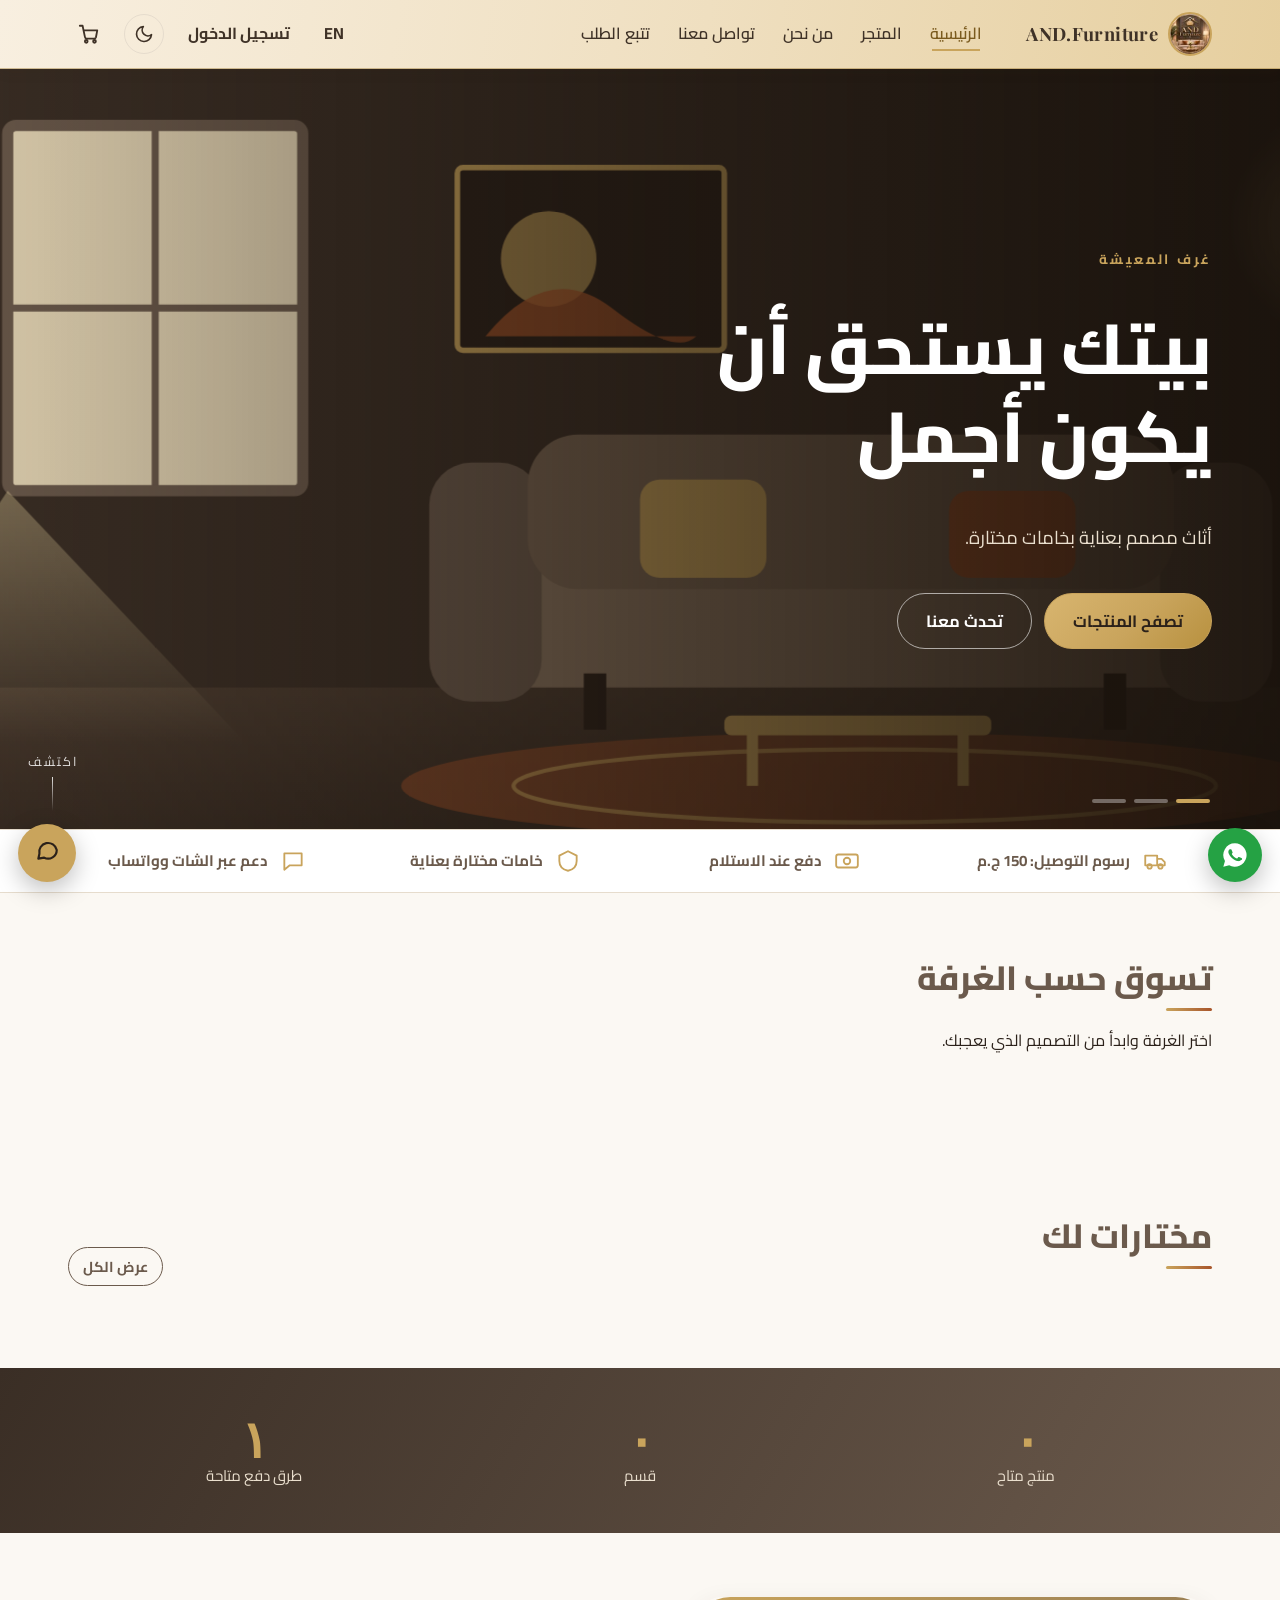
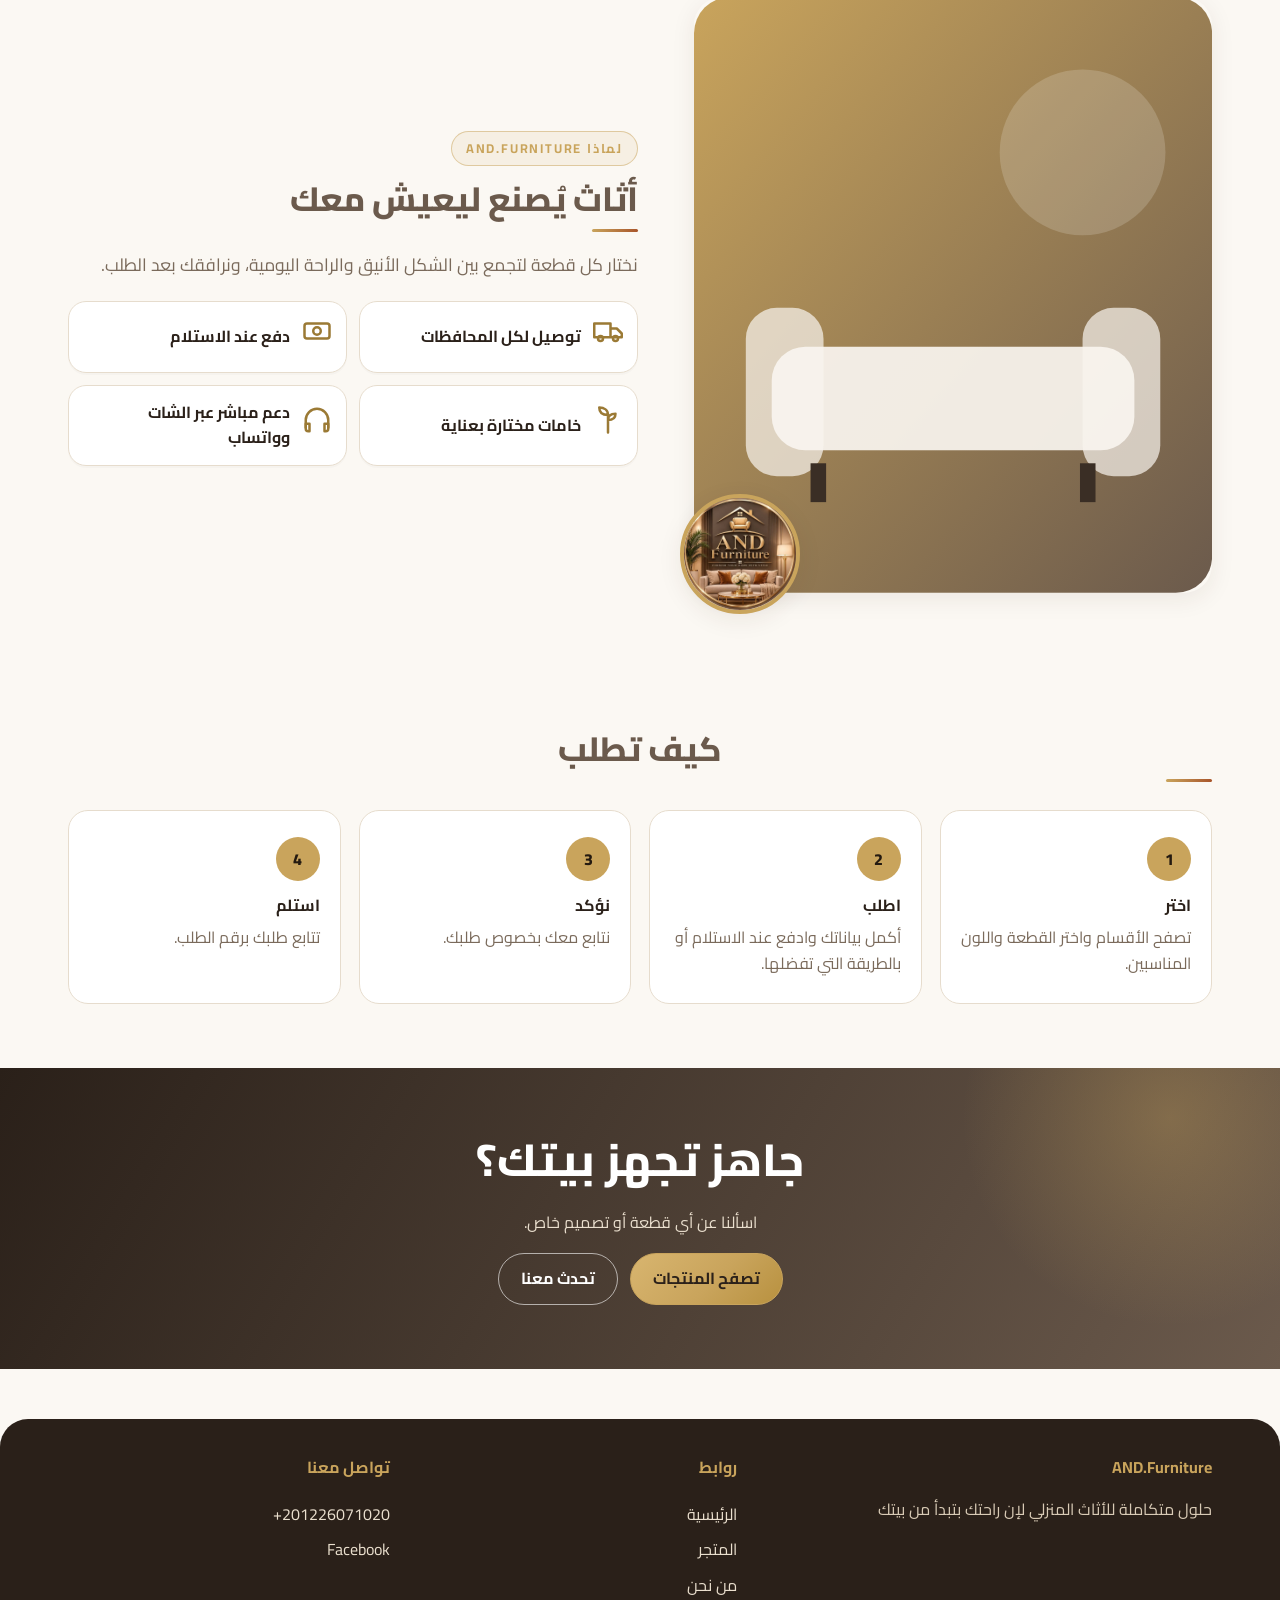
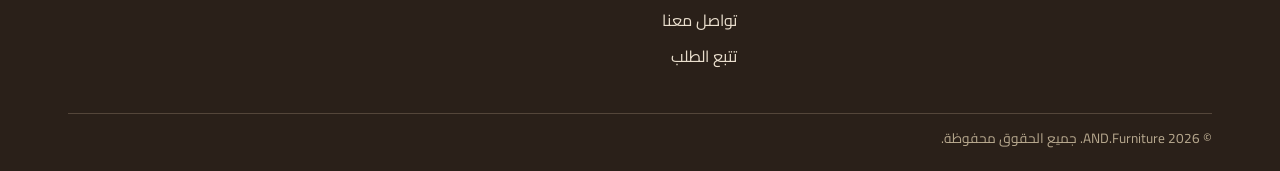
==== commit bfe5665a: "Premium product page extras (#41)" ====
--- a/index.html
+++ b/index.html
@@ -5,9 +5,9 @@
 <meta property="og:title" content="AND.Furniture"><meta property="og:image" content="img/logo-512.png">
 <link rel="preconnect" href="https://fonts.googleapis.com"><link rel="preconnect" href="https://fonts.gstatic.com" crossorigin>
 <link href="https://fonts.googleapis.com/css2?family=Cairo:wght@400;600;700;800&family=Inter:wght@400;600;700&family=Playfair+Display:wght@600;700&display=swap" rel="stylesheet">
-<script>(function(){try{var t=localStorage.getItem("and_theme");if(!t)t=matchMedia("(prefers-color-scheme: dark)").matches?"dark":"light";document.documentElement.setAttribute("data-theme",t)}catch(e){}})()</script><link rel="stylesheet" href="css/style.css?v=1795561238"><link rel="stylesheet" href="css/modern.css?v=1795561238"><link rel="stylesheet" href="css/premium.css?v=1795561238">
-<script src="js/vendor/supabase.min.js?v=1795561238"></script>
-<script src="js/config.js?v=1795561238"></script><script src="js/seo.js" defer></script><script src="js/app.js?v=1795561238" defer></script><script src="js/pixel.js?v=1795561238" defer></script><script src="js/track.js?v=1795561238" defer></script><script src="js/pages.js?v=1795561238" defer></script><script src="js/home.js?v=1795561238" defer></script><script src="js/ui.js?v=1795561238" defer></script><script src="js/theme.js?v=1795561238" defer></script></head>
+<script>(function(){try{var t=localStorage.getItem("and_theme");if(!t)t=matchMedia("(prefers-color-scheme: dark)").matches?"dark":"light";document.documentElement.setAttribute("data-theme",t)}catch(e){}})()</script><link rel="stylesheet" href="css/style.css?v=1795561428"><link rel="stylesheet" href="css/modern.css?v=1795561428"><link rel="stylesheet" href="css/premium.css?v=1795561428">
+<script src="js/vendor/supabase.min.js?v=1795561428"></script>
+<script src="js/config.js?v=1795561428"></script><script src="js/seo.js" defer></script><script src="js/app.js?v=1795561428" defer></script><script src="js/pixel.js?v=1795561428" defer></script><script src="js/track.js?v=1795561428" defer></script><script src="js/pages.js?v=1795561428" defer></script><script src="js/home.js?v=1795561428" defer></script><script src="js/ui.js?v=1795561428" defer></script><script src="js/theme.js?v=1795561428" defer></script></head>
 <body data-page="home"><div id="hdr"></div><main id="main">
 <section class="hx" id="hx" aria-label="AND.Furniture"></section>
 <section class="trust" id="trust"></section>
--- a/css/premium.css
+++ b/css/premium.css
@@ -124,3 +124,9 @@
 .chat-sv .rs button{border:1px solid var(--line,#e6dccb);background:none;color:inherit;border-radius:99px;padding:6px 16px;cursor:pointer;min-height:36px}
 .chat-sv .rs button.on{background:#c9a45c;border-color:#c9a45c;color:#1b130d}
 .chat-sv input{padding:9px 11px;border:1px solid var(--line,#e6dccb);border-radius:10px;background:transparent;color:inherit;font:inherit}
+
+/* product page extras */
+.pdx{padding-bottom:30px}.pdx-facts{display:flex;flex-wrap:wrap;gap:8px;align-items:center;border-top:1px solid var(--line);padding-top:16px}.pdx-facts span,.pdx-facts button{border:1px solid var(--line);background:var(--card);color:var(--ink);border-radius:999px;padding:6px 14px;font:600 .85rem inherit;font-family:inherit}.pdx-facts button{cursor:pointer;margin-inline-start:auto;color:var(--gold-d);min-height:36px}
+.pdx-h{margin:26px 0 12px}.pdx .grid{margin-top:0}
+.pdx-bar{display:none}
+@media(max-width:820px){.pdx-bar{display:flex;position:fixed;inset-inline:0;bottom:0;z-index:40;gap:12px;align-items:center;justify-content:space-between;padding:10px 14px calc(10px + env(safe-area-inset-bottom));background:var(--card);border-top:1px solid var(--line);box-shadow:0 -6px 20px rgba(0,0,0,.12);transform:translateY(110%);transition:transform .3s}.pdx-bar.on{transform:none}.pdx-bar div{display:flex;flex-direction:column;min-width:0}.pdx-bar small{color:var(--muted);white-space:nowrap;overflow:hidden;text-overflow:ellipsis;max-width:48vw}.pdx-bar b{color:var(--taupe)}.pdx-bar .btn{min-height:44px}}
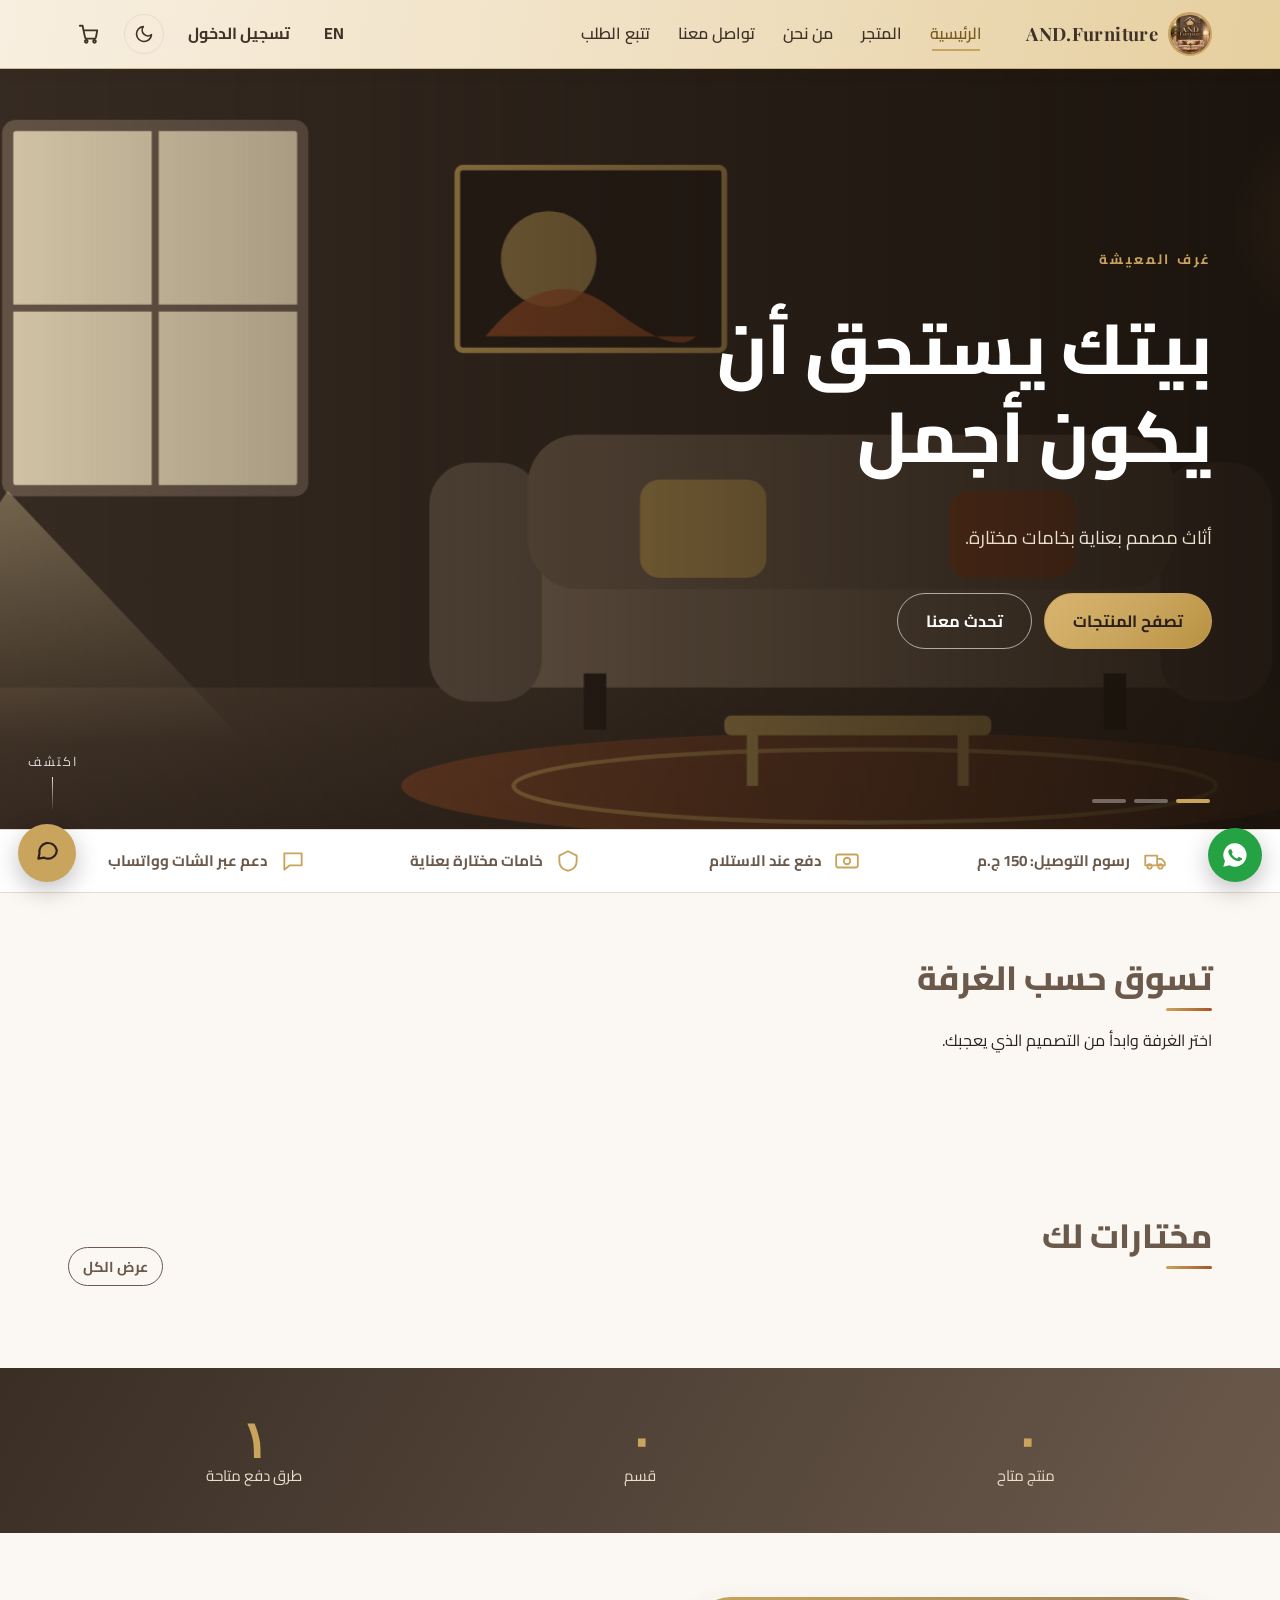
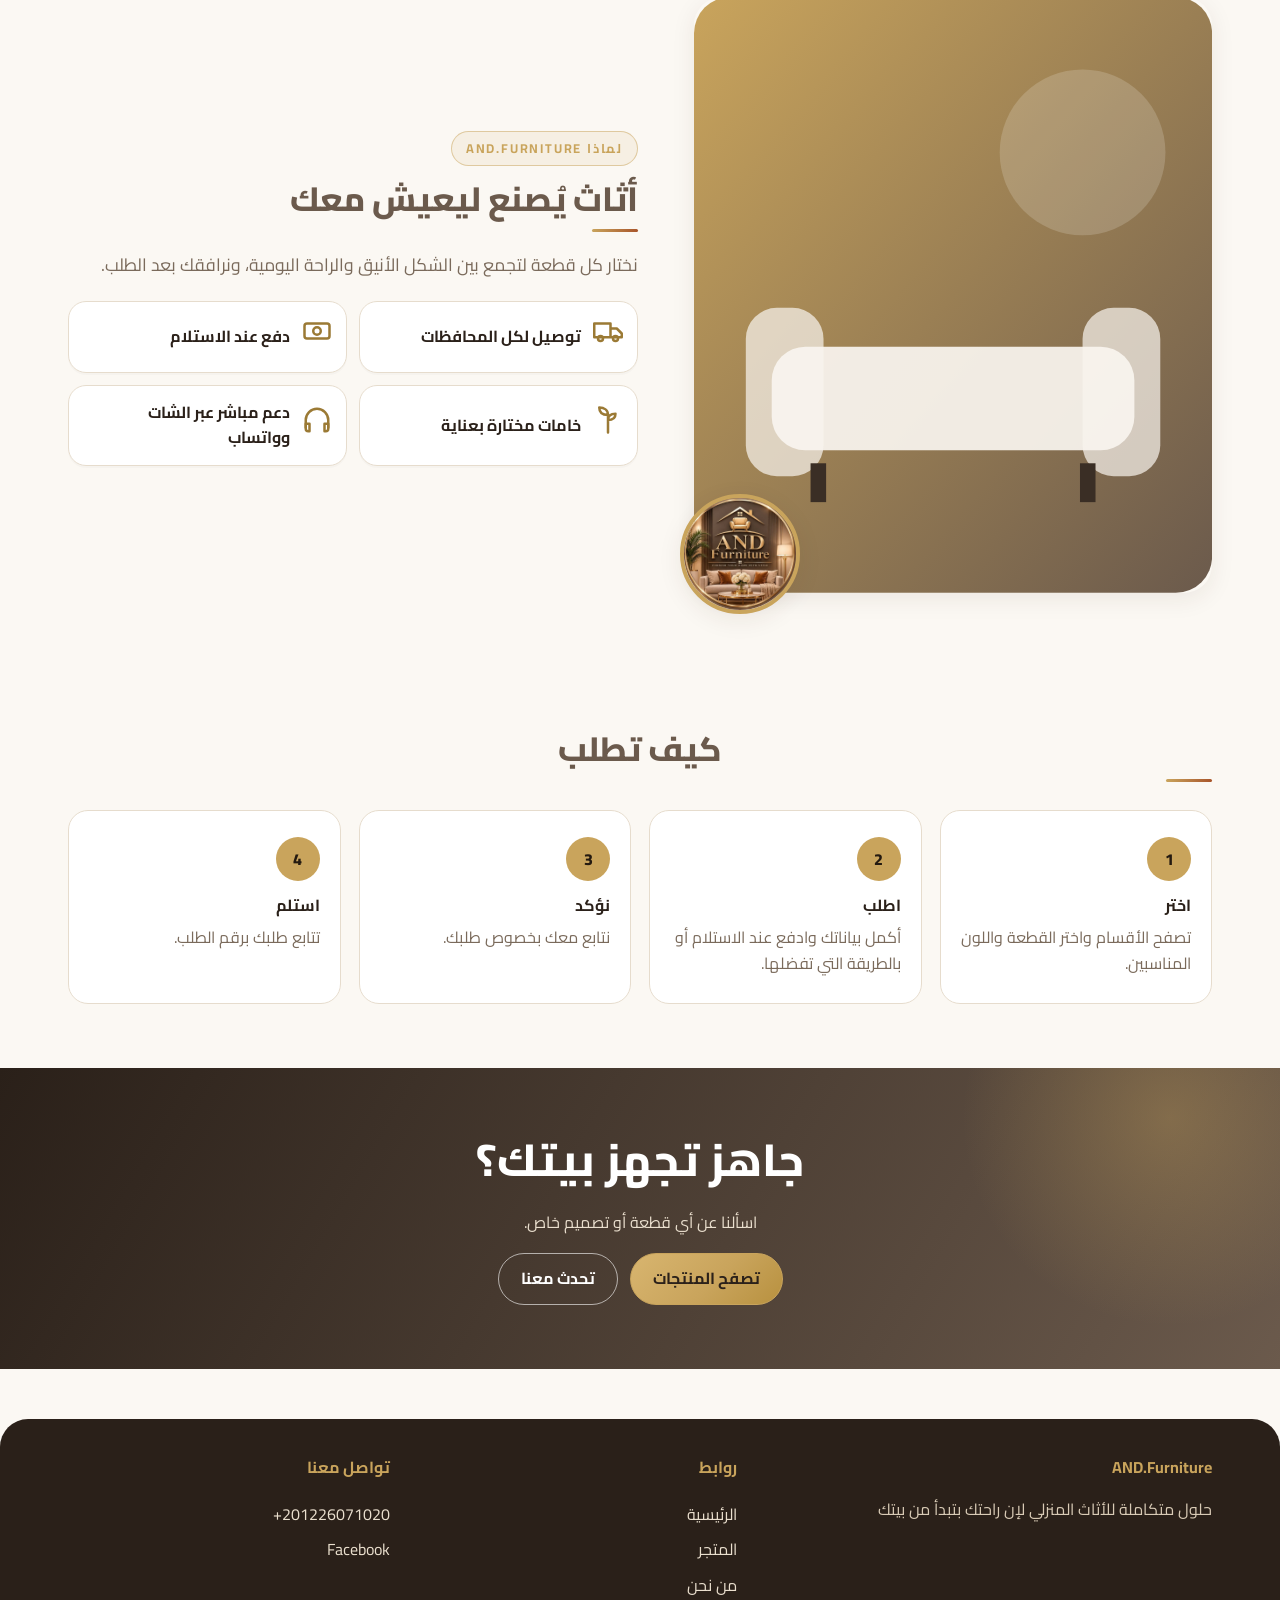
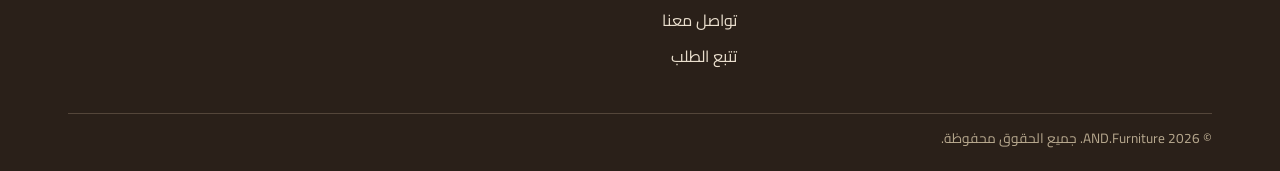
==== commit 83990892: "Guard settings panels after tab switch (#45)" ====
--- a/index.html
+++ b/index.html
@@ -5,9 +5,9 @@
 <meta property="og:title" content="AND.Furniture"><meta property="og:image" content="img/logo-512.png">
 <link rel="preconnect" href="https://fonts.googleapis.com"><link rel="preconnect" href="https://fonts.gstatic.com" crossorigin>
 <link href="https://fonts.googleapis.com/css2?family=Cairo:wght@400;600;700;800&family=Inter:wght@400;600;700&family=Playfair+Display:wght@600;700&display=swap" rel="stylesheet">
-<script>(function(){try{var t=localStorage.getItem("and_theme");if(!t)t=matchMedia("(prefers-color-scheme: dark)").matches?"dark":"light";document.documentElement.setAttribute("data-theme",t)}catch(e){}})()</script><link rel="stylesheet" href="css/style.css?v=1795561428"><link rel="stylesheet" href="css/modern.css?v=1795561428"><link rel="stylesheet" href="css/premium.css?v=1795561428">
-<script src="js/vendor/supabase.min.js?v=1795561428"></script>
-<script src="js/config.js?v=1795561428"></script><script src="js/seo.js" defer></script><script src="js/app.js?v=1795561428" defer></script><script src="js/pixel.js?v=1795561428" defer></script><script src="js/track.js?v=1795561428" defer></script><script src="js/pages.js?v=1795561428" defer></script><script src="js/home.js?v=1795561428" defer></script><script src="js/ui.js?v=1795561428" defer></script><script src="js/theme.js?v=1795561428" defer></script></head>
+<script>(function(){try{var t=localStorage.getItem("and_theme");if(!t)t=matchMedia("(prefers-color-scheme: dark)").matches?"dark":"light";document.documentElement.setAttribute("data-theme",t)}catch(e){}})()</script><link rel="stylesheet" href="css/style.css?v=1795562095"><link rel="stylesheet" href="css/modern.css?v=1795562095"><link rel="stylesheet" href="css/premium.css?v=1795562095">
+<script src="js/vendor/supabase.min.js?v=1795562095"></script>
+<script src="js/config.js?v=1795562095"></script><script src="js/seo.js" defer></script><script src="js/app.js?v=1795562095" defer></script><script src="js/pixel.js?v=1795562095" defer></script><script src="js/track.js?v=1795562095" defer></script><script src="js/pages.js?v=1795562095" defer></script><script src="js/home.js?v=1795562095" defer></script><script src="js/ui.js?v=1795562095" defer></script><script src="js/theme.js?v=1795562095" defer></script></head>
 <body data-page="home"><div id="hdr"></div><main id="main">
 <section class="hx" id="hx" aria-label="AND.Furniture"></section>
 <section class="trust" id="trust"></section>
--- a/css/premium.css
+++ b/css/premium.css
@@ -130,3 +130,4 @@
 .pdx-h{margin:26px 0 12px}.pdx .grid{margin-top:0}
 .pdx-bar{display:none}
 @media(max-width:820px){.pdx-bar{display:flex;position:fixed;inset-inline:0;bottom:0;z-index:40;gap:12px;align-items:center;justify-content:space-between;padding:10px 14px calc(10px + env(safe-area-inset-bottom));background:var(--card);border-top:1px solid var(--line);box-shadow:0 -6px 20px rgba(0,0,0,.12);transform:translateY(110%);transition:transform .3s}.pdx-bar.on{transform:none}.pdx-bar div{display:flex;flex-direction:column;min-width:0}.pdx-bar small{color:var(--muted);white-space:nowrap;overflow:hidden;text-overflow:ellipsis;max-width:48vw}.pdx-bar b{color:var(--taupe)}.pdx-bar .btn{min-height:44px}}
+@media(max-width:820px){body.pdbar .chat-fab,body.pdbar .wa-fab{bottom:84px}body.pdbar .toast{bottom:90px}}
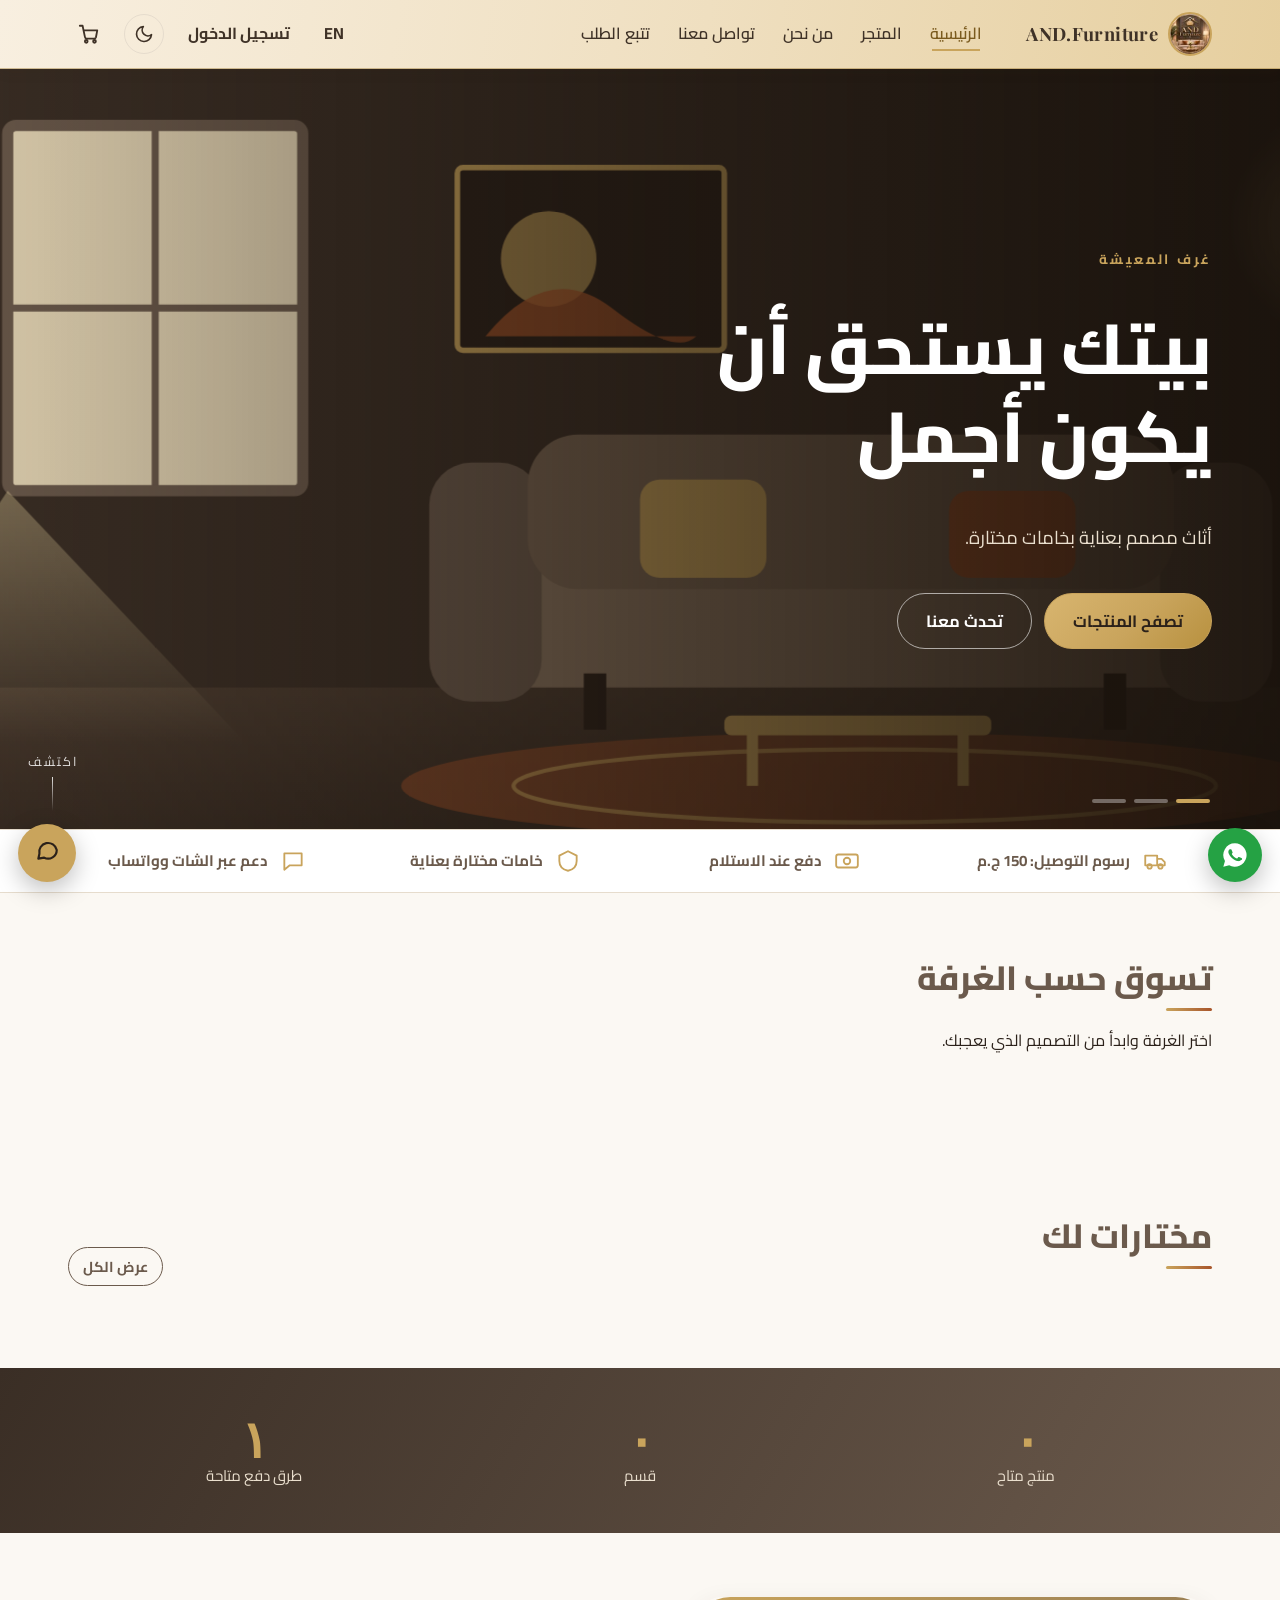
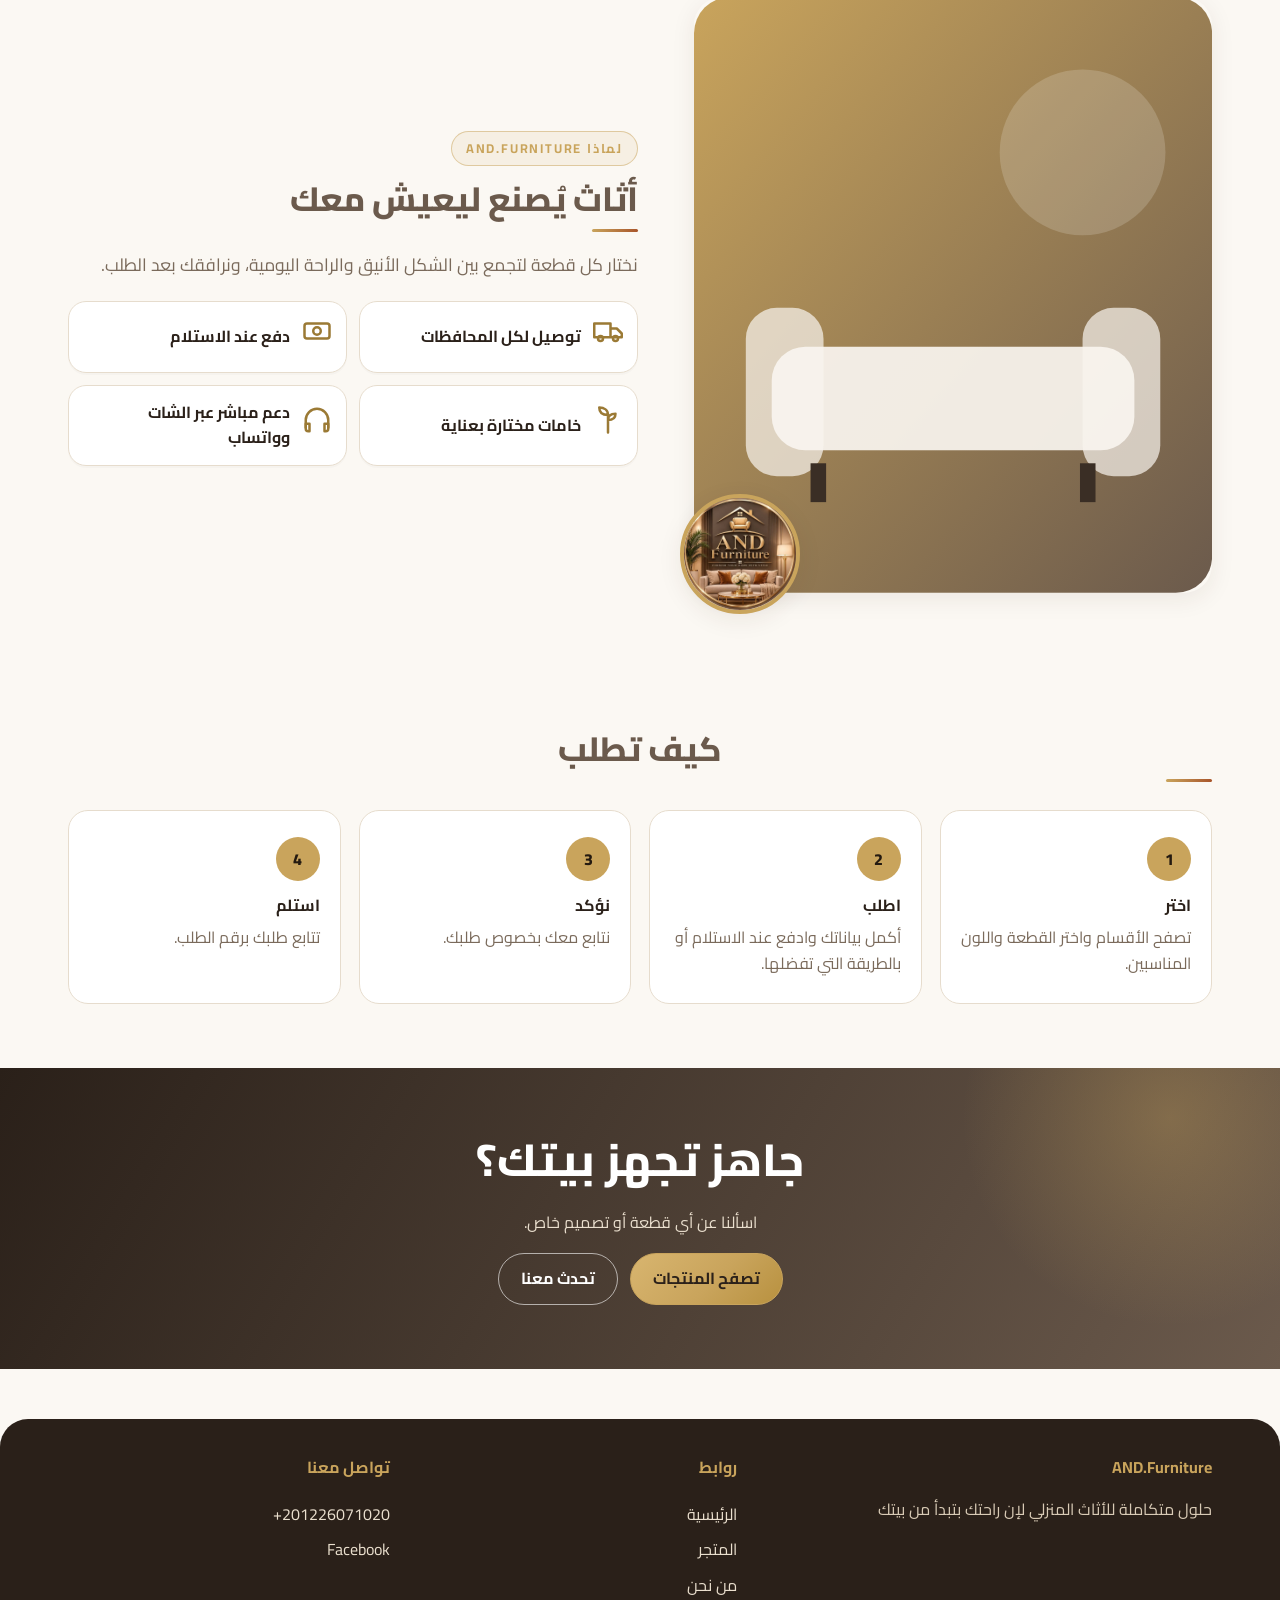
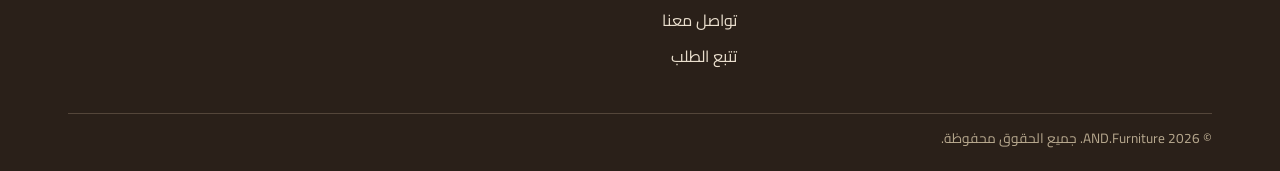
==== commit 95527065: "WhatsApp inquiries (#46)" ====
--- a/index.html
+++ b/index.html
@@ -5,9 +5,9 @@
 <meta property="og:title" content="AND.Furniture"><meta property="og:image" content="img/logo-512.png">
 <link rel="preconnect" href="https://fonts.googleapis.com"><link rel="preconnect" href="https://fonts.gstatic.com" crossorigin>
 <link href="https://fonts.googleapis.com/css2?family=Cairo:wght@400;600;700;800&family=Inter:wght@400;600;700&family=Playfair+Display:wght@600;700&display=swap" rel="stylesheet">
-<script>(function(){try{var t=localStorage.getItem("and_theme");if(!t)t=matchMedia("(prefers-color-scheme: dark)").matches?"dark":"light";document.documentElement.setAttribute("data-theme",t)}catch(e){}})()</script><link rel="stylesheet" href="css/style.css?v=1795562095"><link rel="stylesheet" href="css/modern.css?v=1795562095"><link rel="stylesheet" href="css/premium.css?v=1795562095">
-<script src="js/vendor/supabase.min.js?v=1795562095"></script>
-<script src="js/config.js?v=1795562095"></script><script src="js/seo.js" defer></script><script src="js/app.js?v=1795562095" defer></script><script src="js/pixel.js?v=1795562095" defer></script><script src="js/track.js?v=1795562095" defer></script><script src="js/pages.js?v=1795562095" defer></script><script src="js/home.js?v=1795562095" defer></script><script src="js/ui.js?v=1795562095" defer></script><script src="js/theme.js?v=1795562095" defer></script></head>
+<script>(function(){try{var t=localStorage.getItem("and_theme");if(!t)t=matchMedia("(prefers-color-scheme: dark)").matches?"dark":"light";document.documentElement.setAttribute("data-theme",t)}catch(e){}})()</script><link rel="stylesheet" href="css/style.css?v=1795562222"><link rel="stylesheet" href="css/modern.css?v=1795562222"><link rel="stylesheet" href="css/premium.css?v=1795562222">
+<script src="js/vendor/supabase.min.js?v=1795562222"></script>
+<script src="js/config.js?v=1795562222"></script><script src="js/seo.js" defer></script><script src="js/app.js?v=1795562222" defer></script><script src="js/pixel.js?v=1795562222" defer></script><script src="js/track.js?v=1795562222" defer></script><script src="js/pages.js?v=1795562222" defer></script><script src="js/home.js?v=1795562222" defer></script><script src="js/ui.js?v=1795562222" defer></script><script src="js/theme.js?v=1795562222" defer></script></head>
 <body data-page="home"><div id="hdr"></div><main id="main">
 <section class="hx" id="hx" aria-label="AND.Furniture"></section>
 <section class="trust" id="trust"></section>
